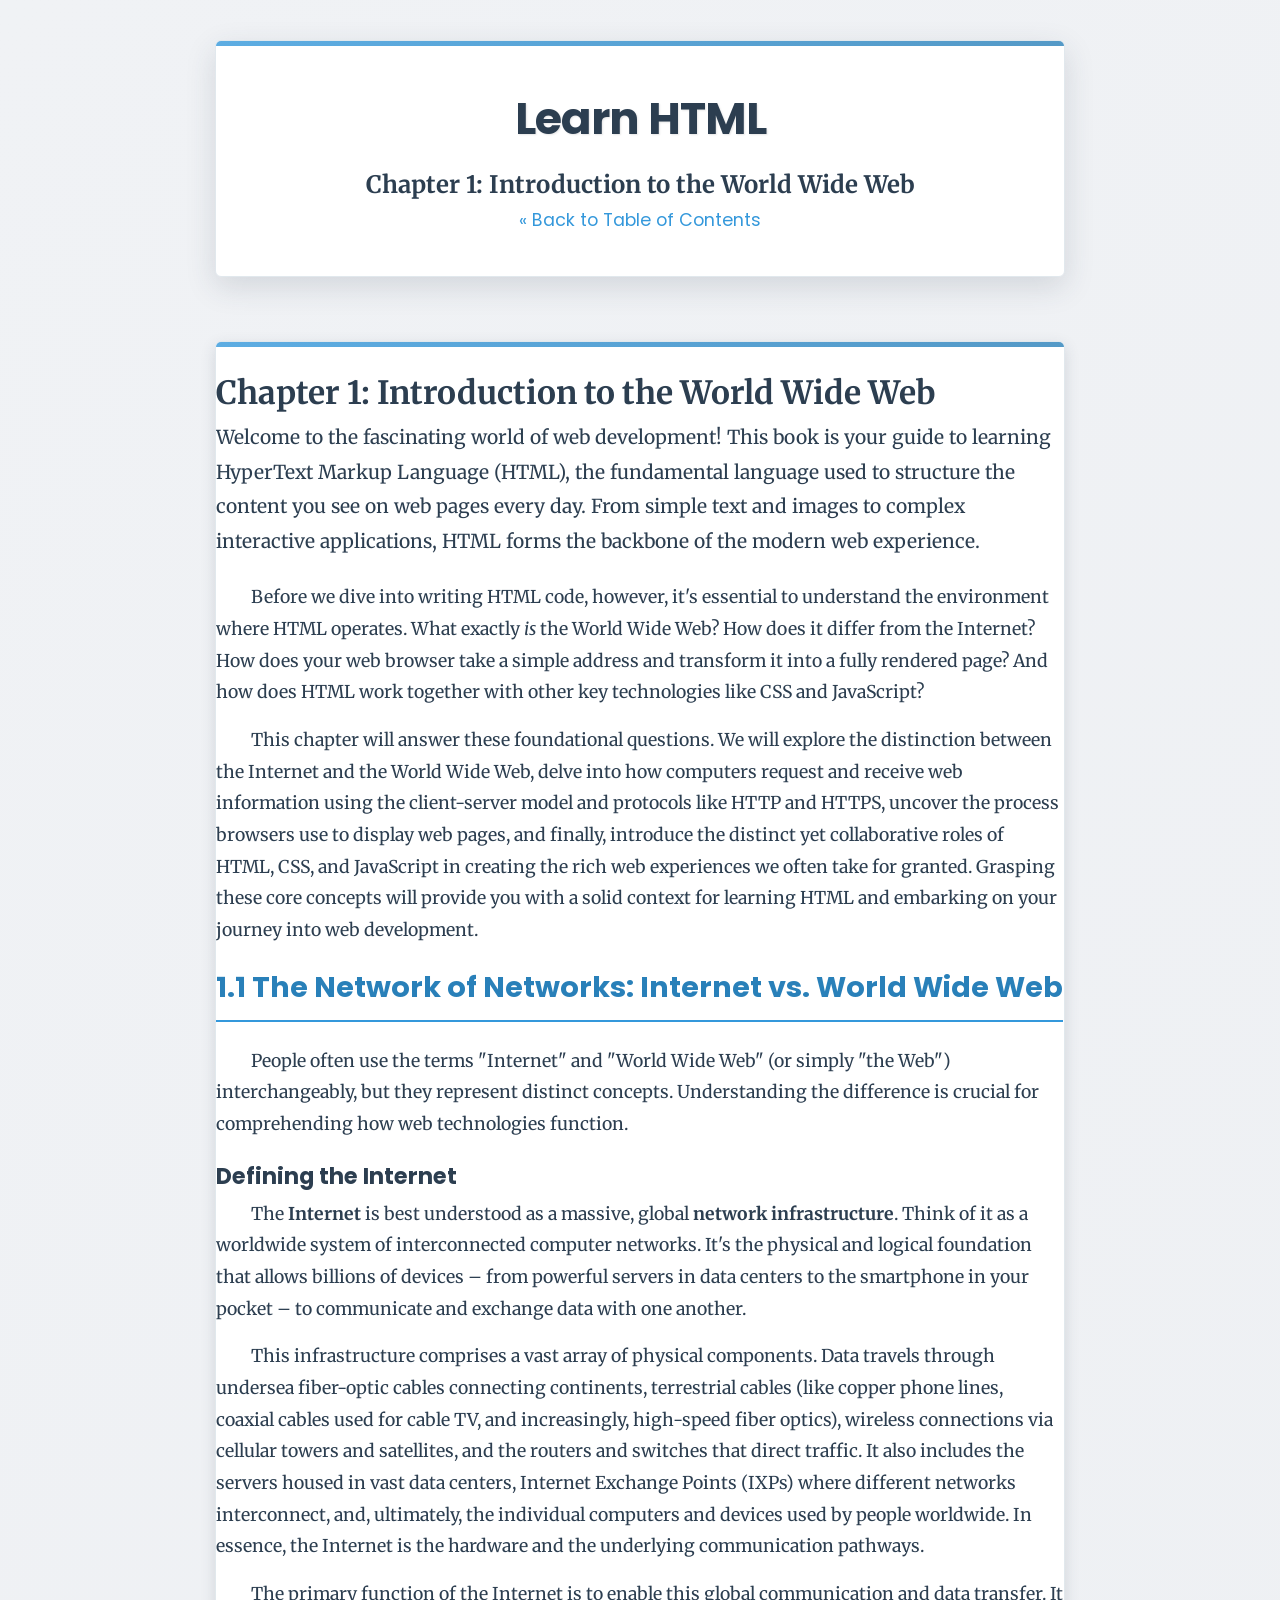
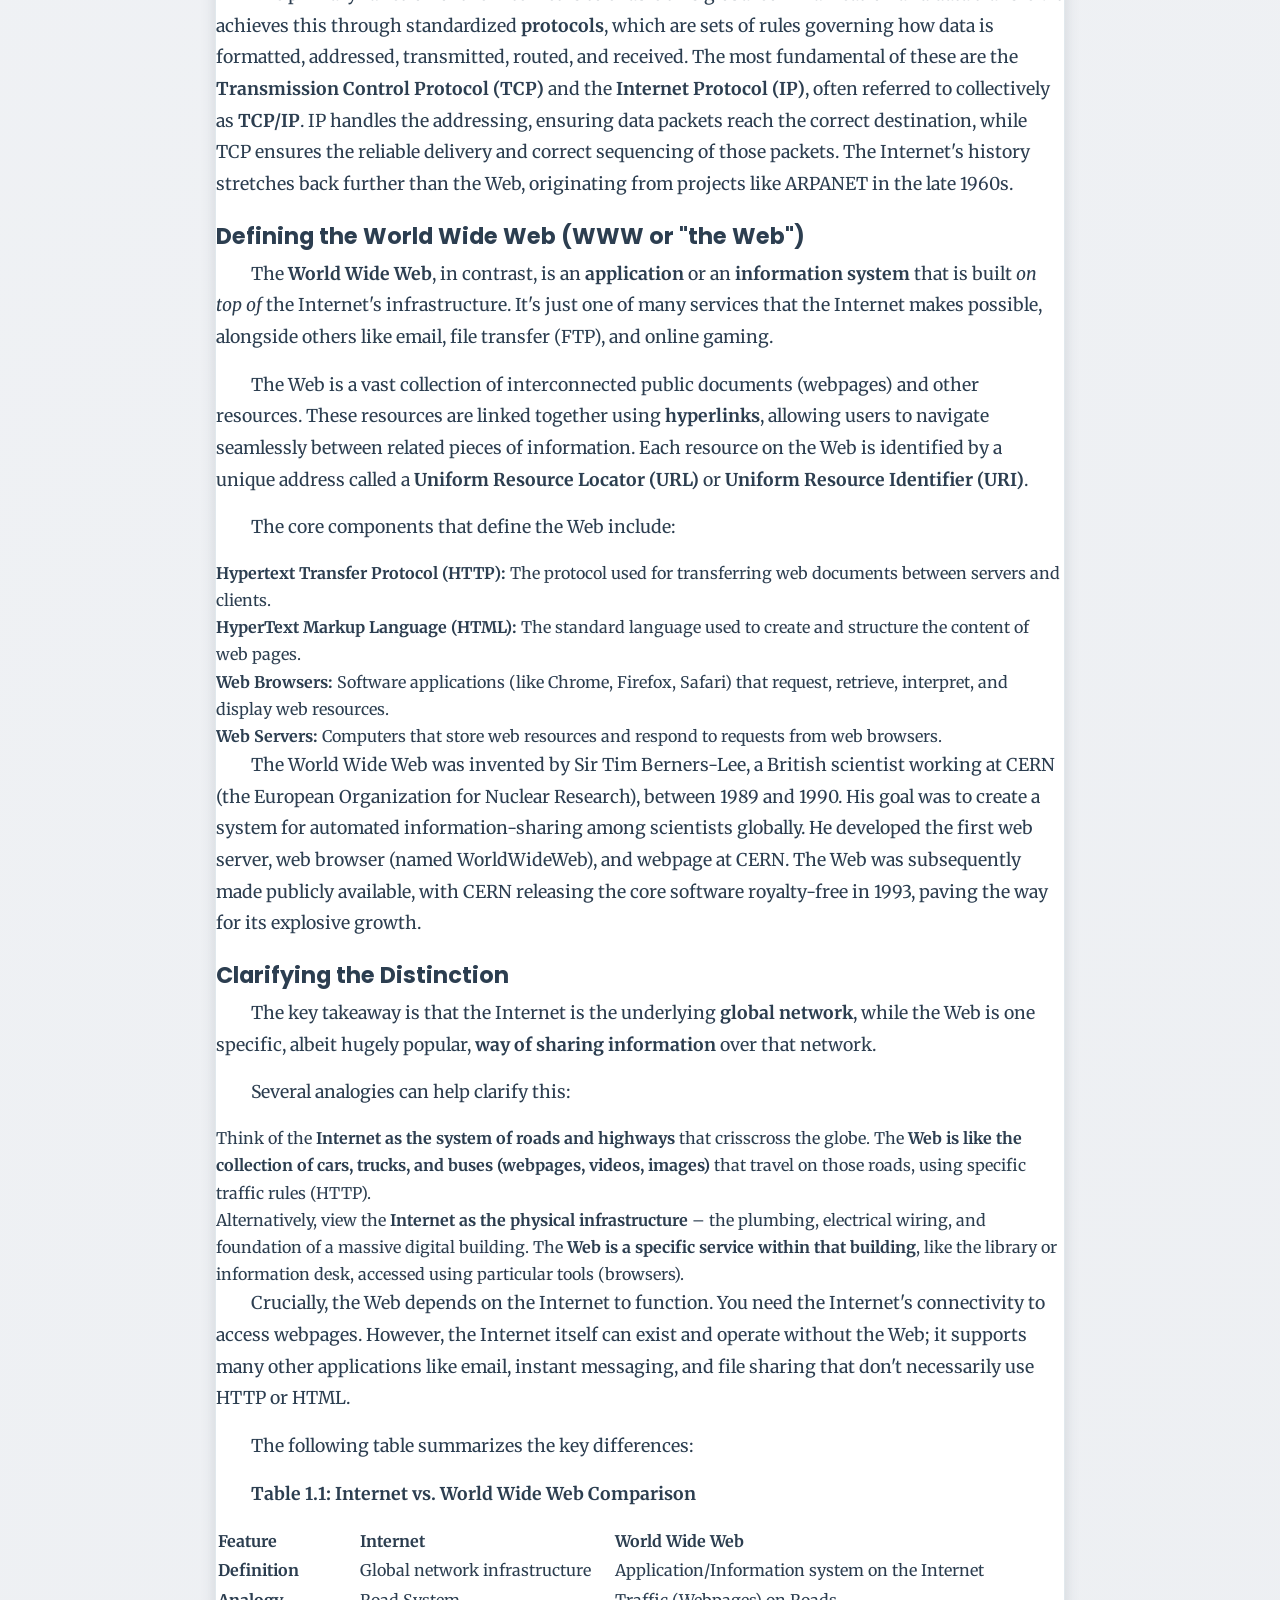
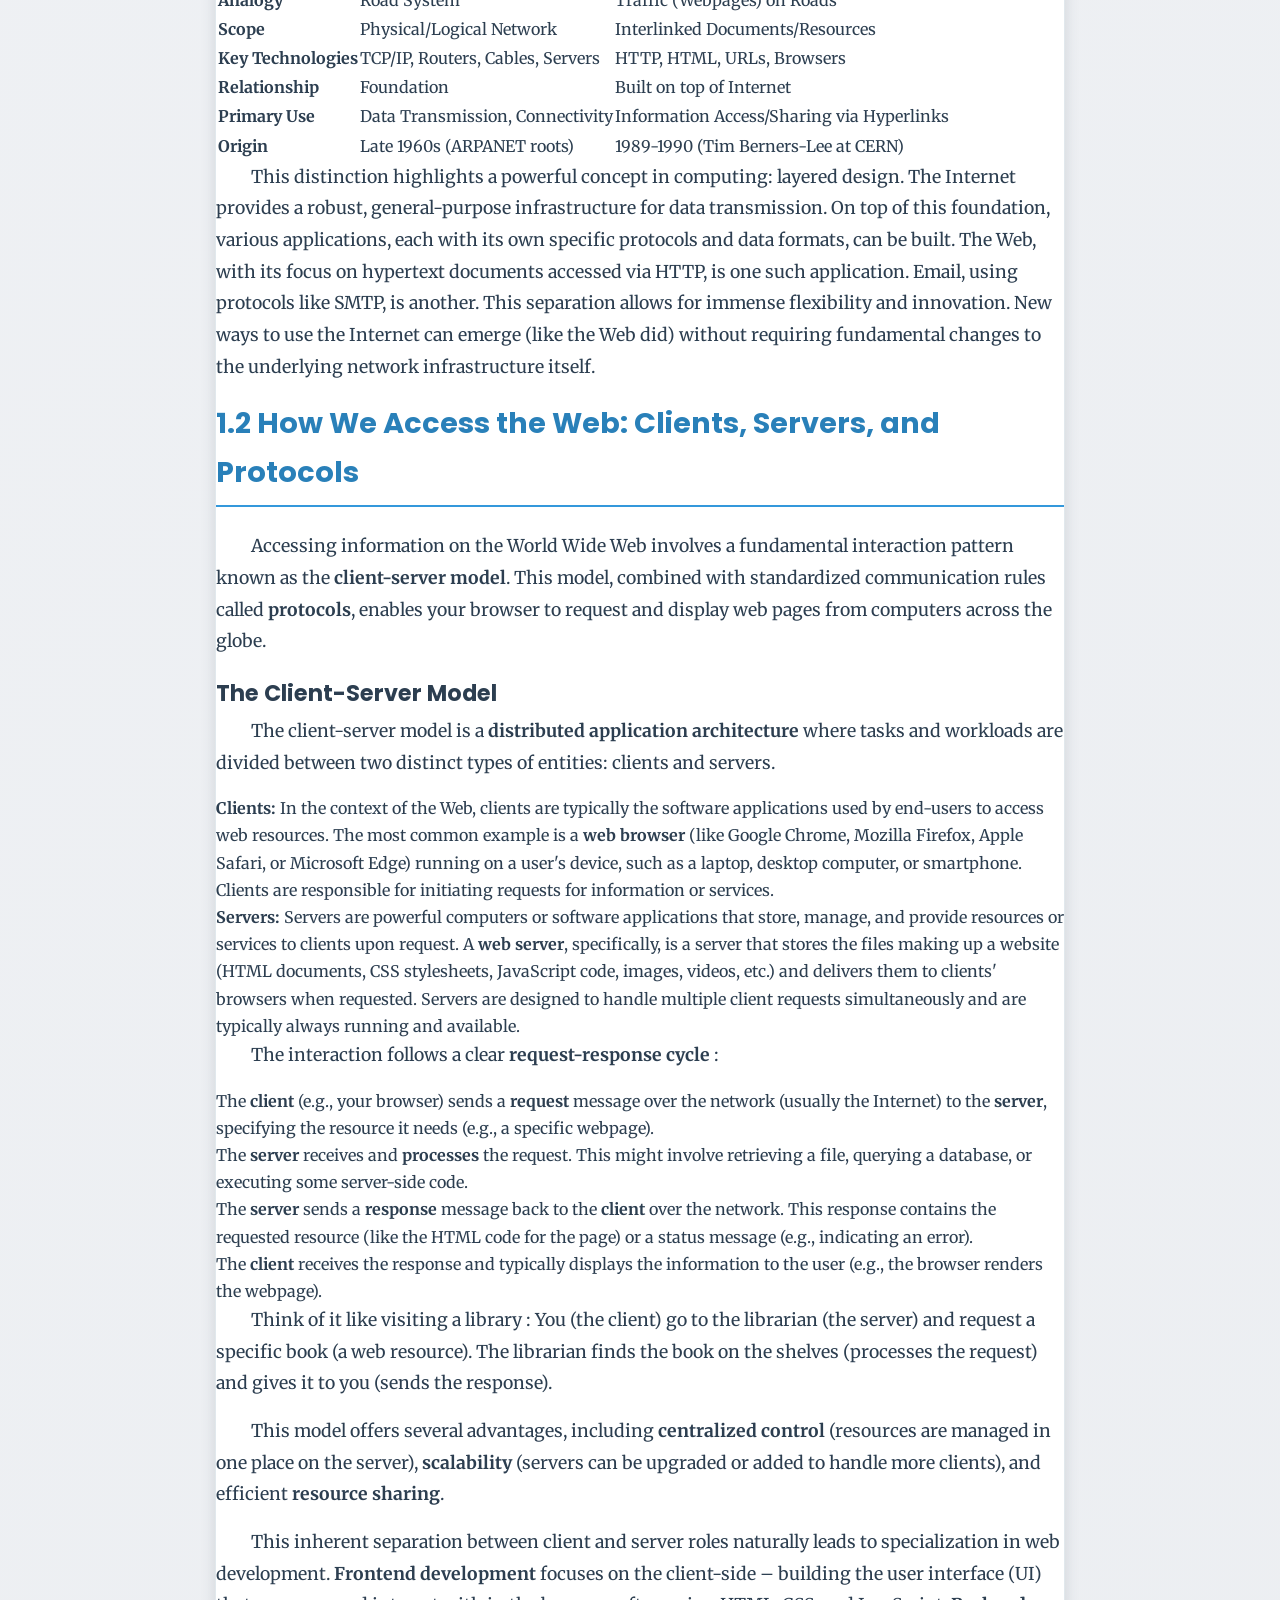
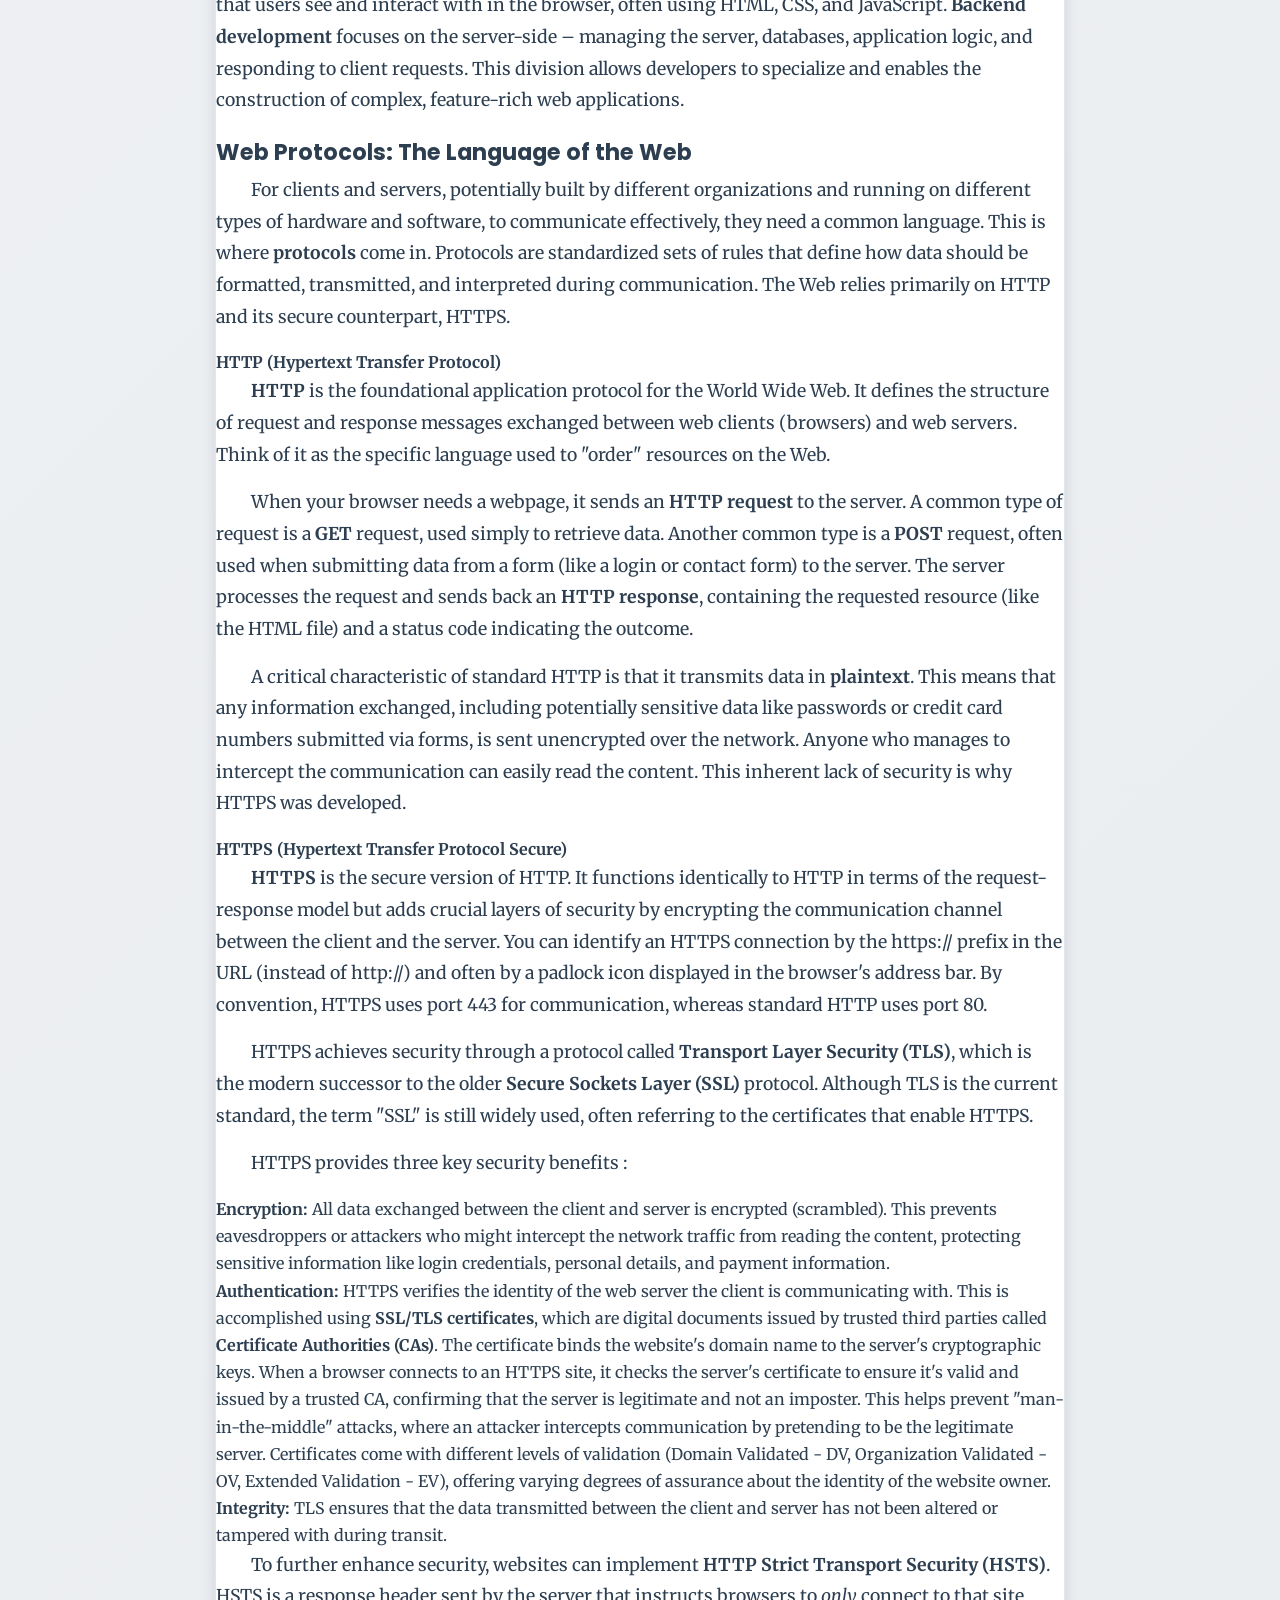
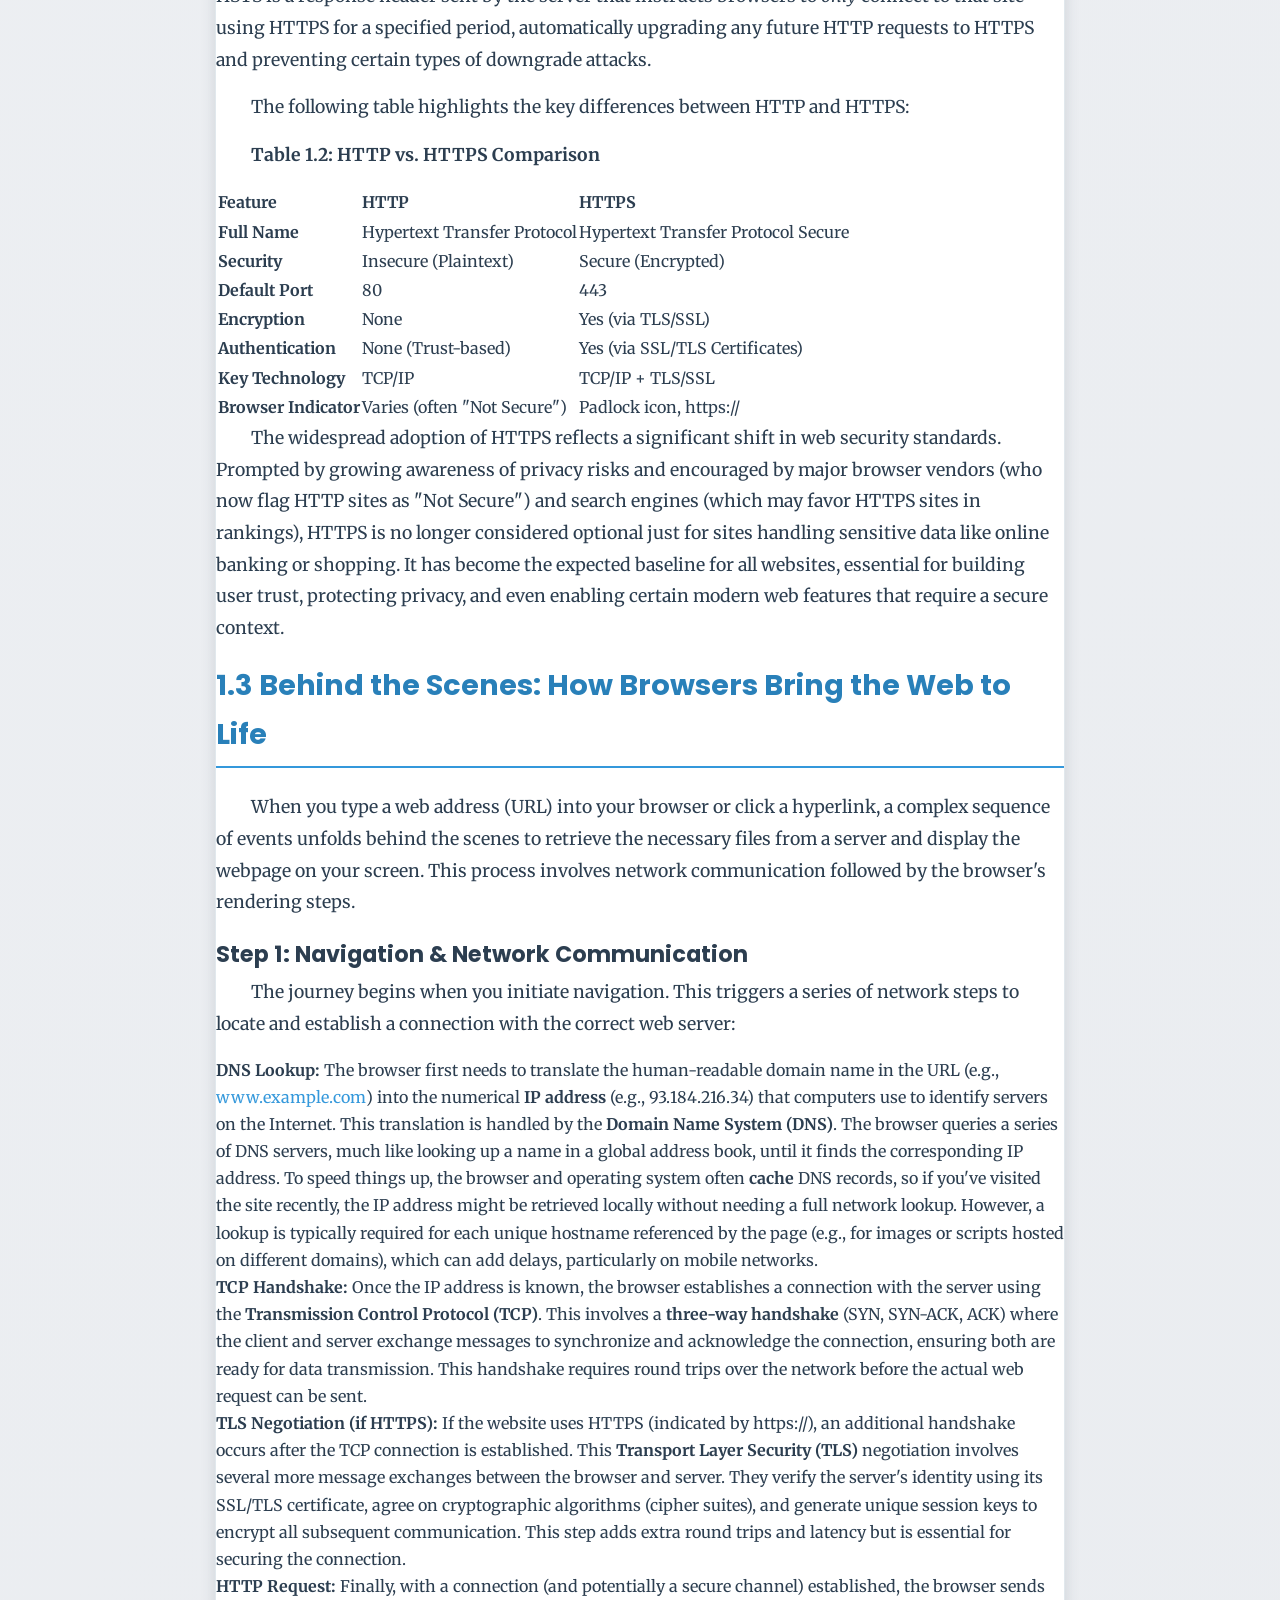
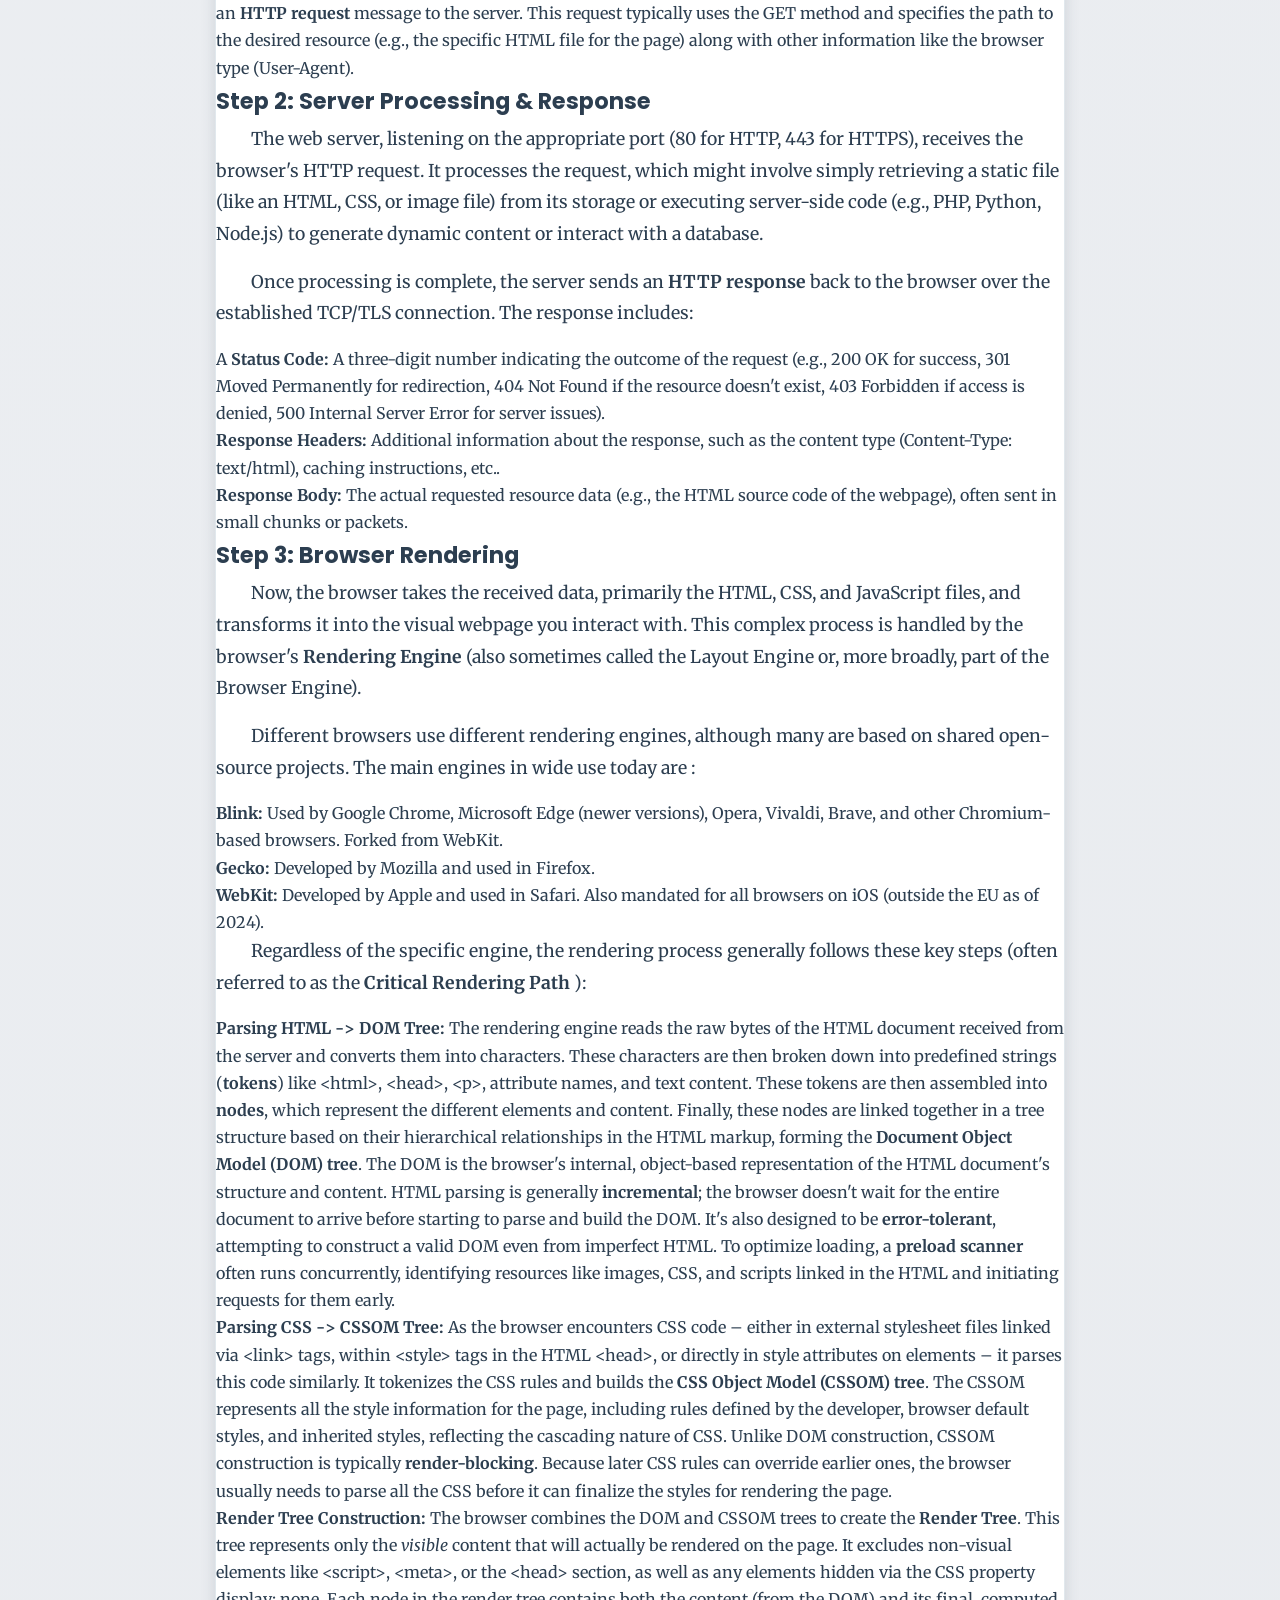
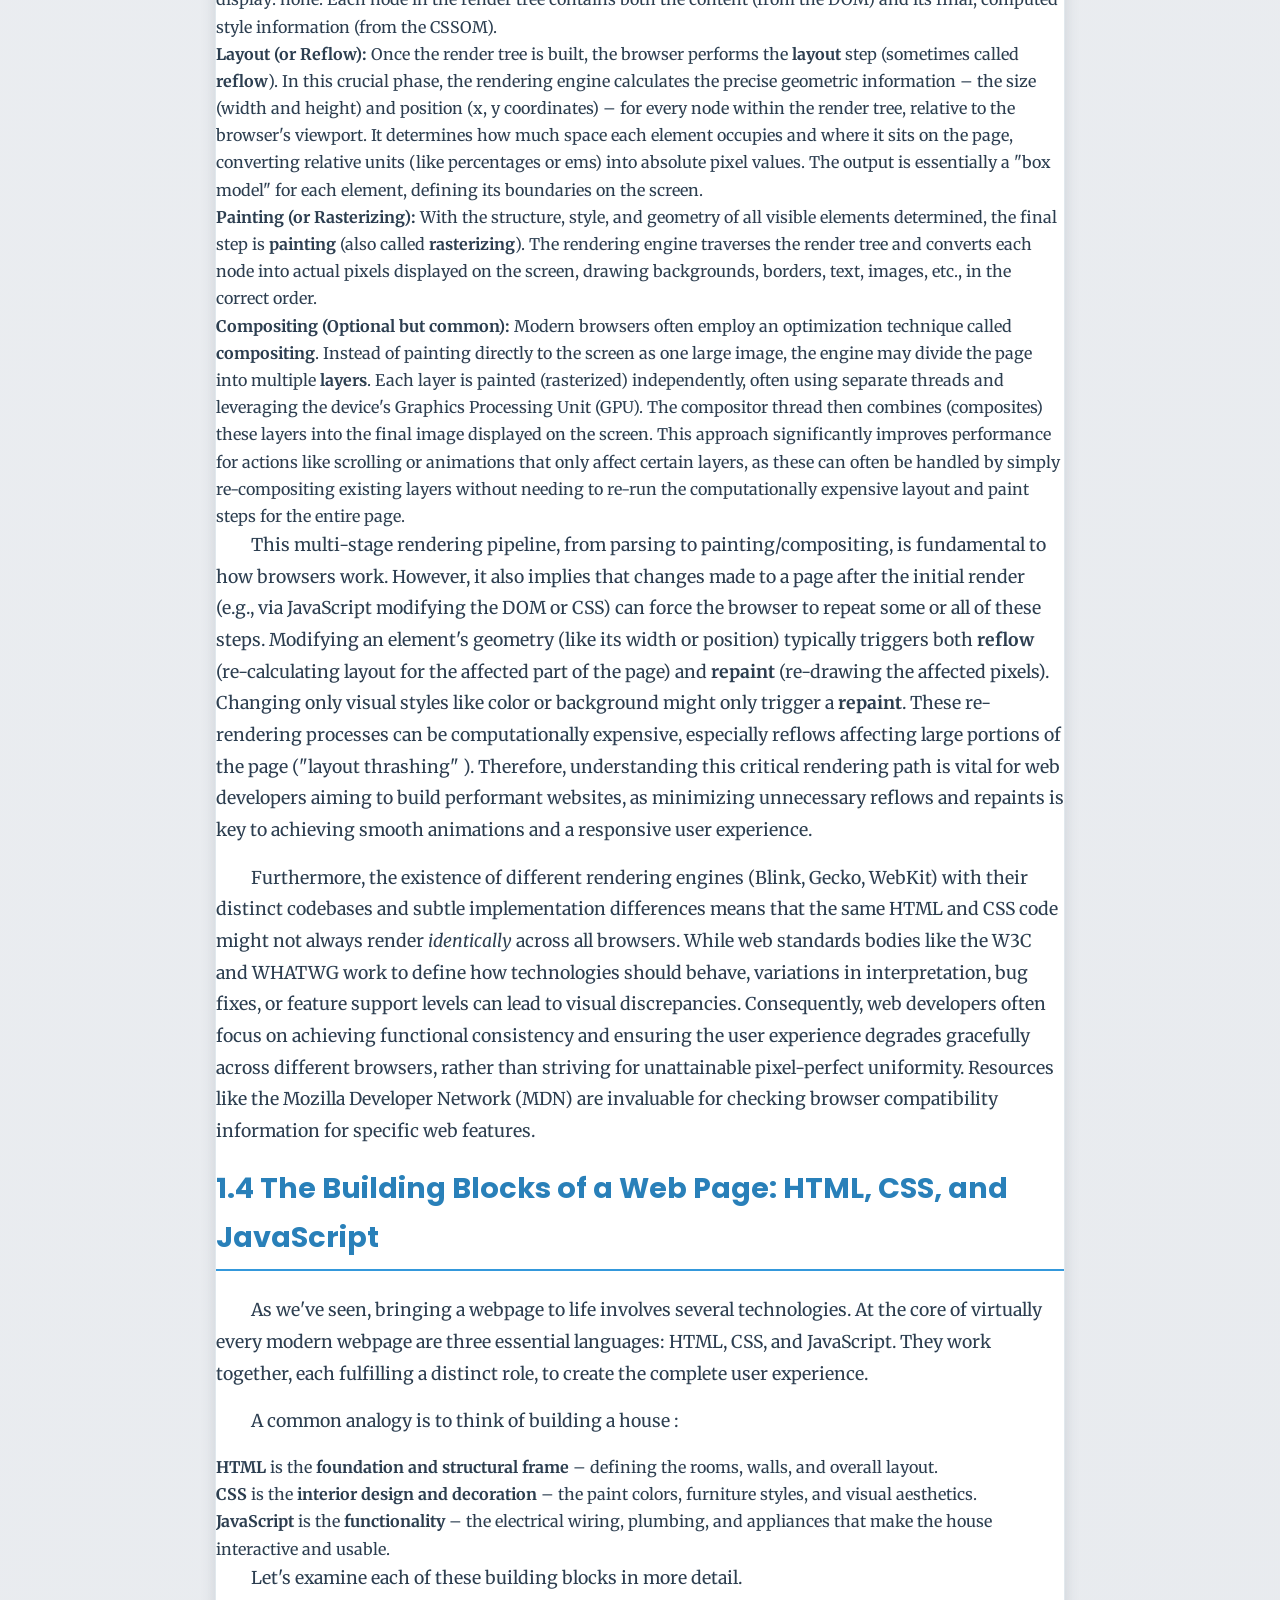
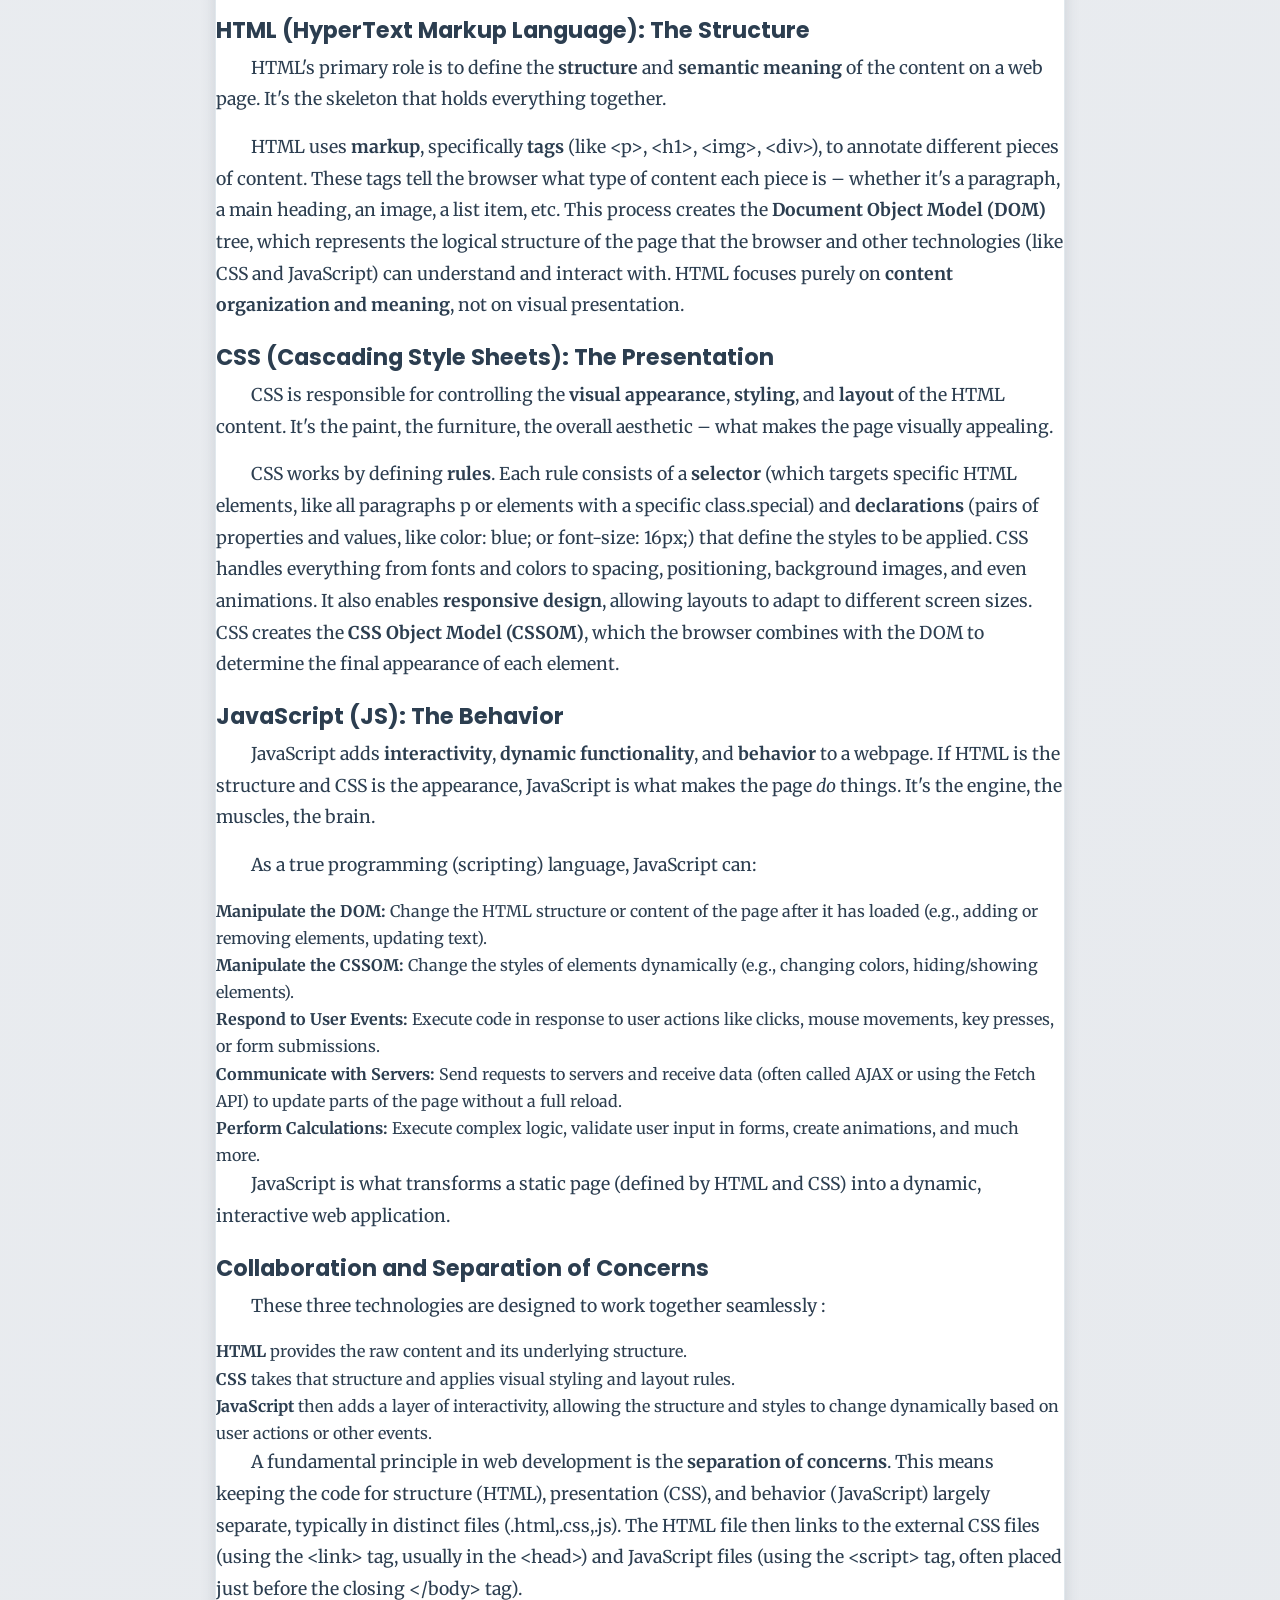
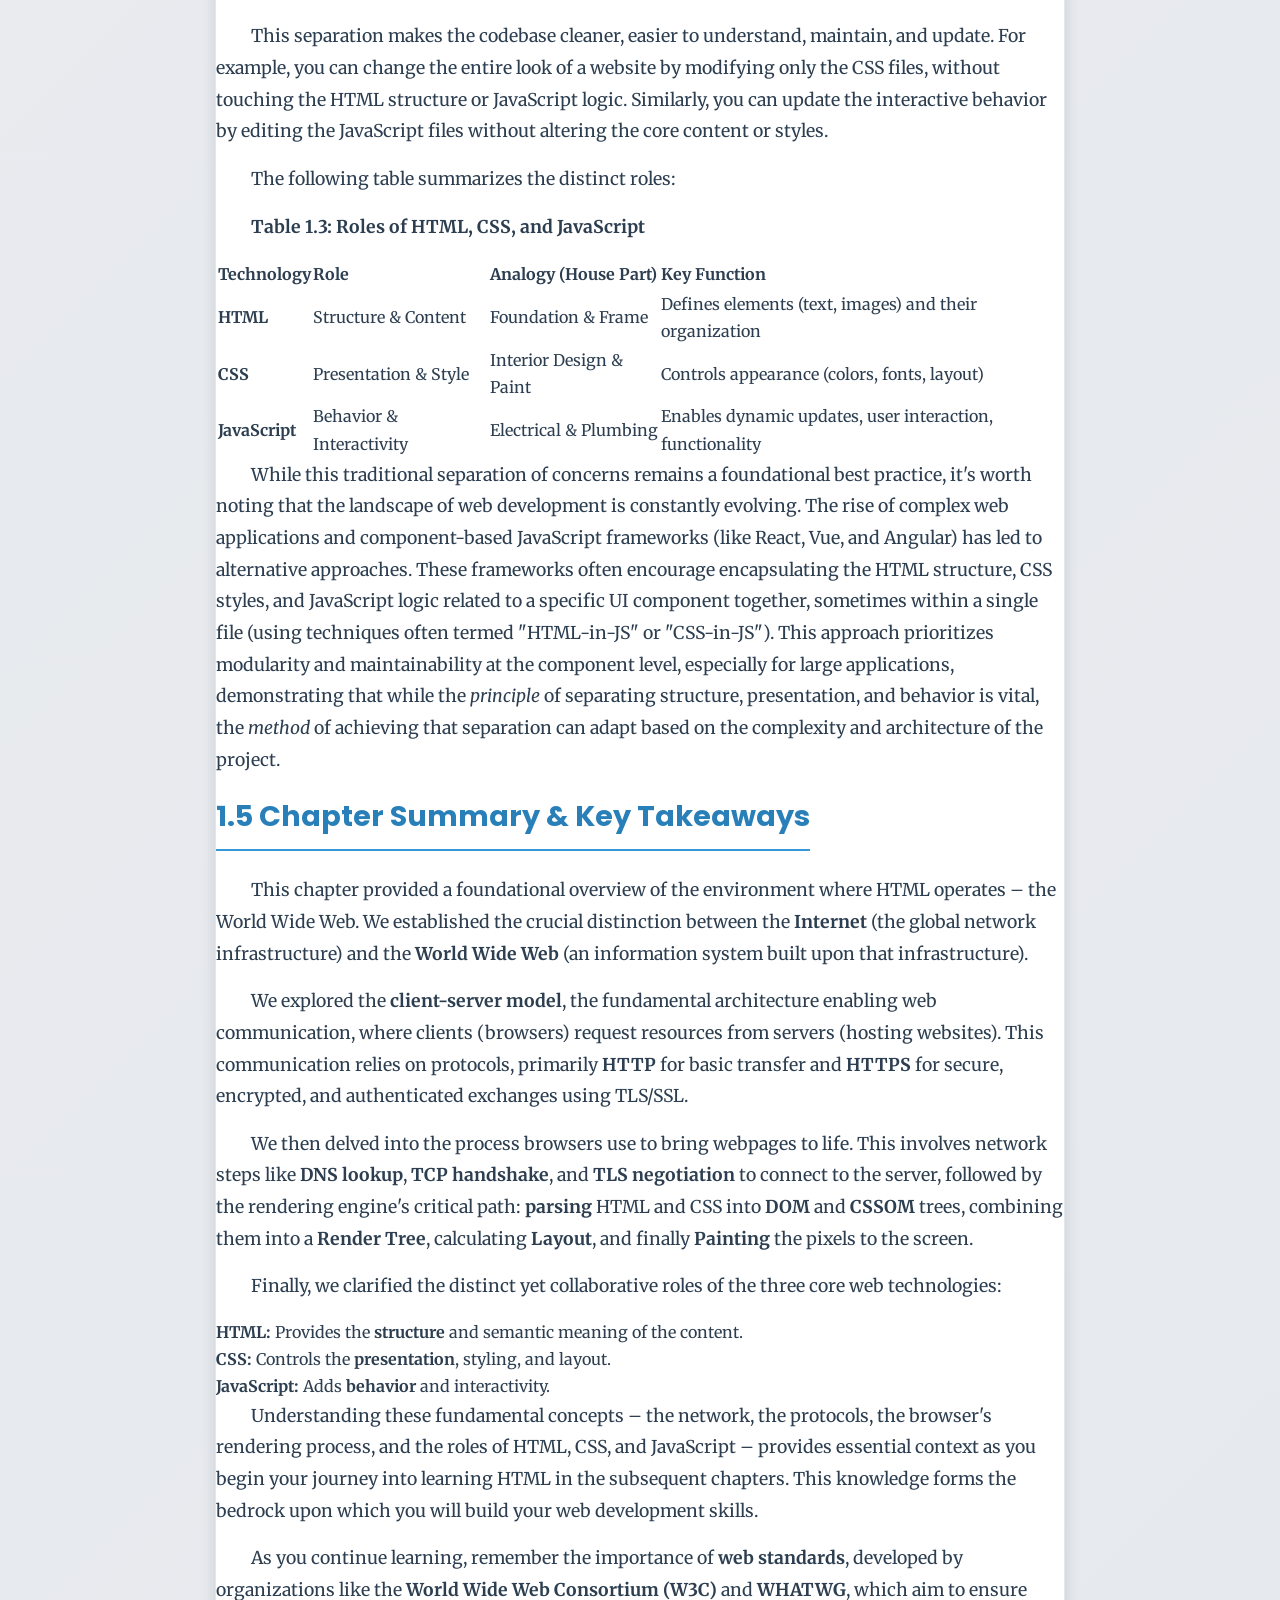
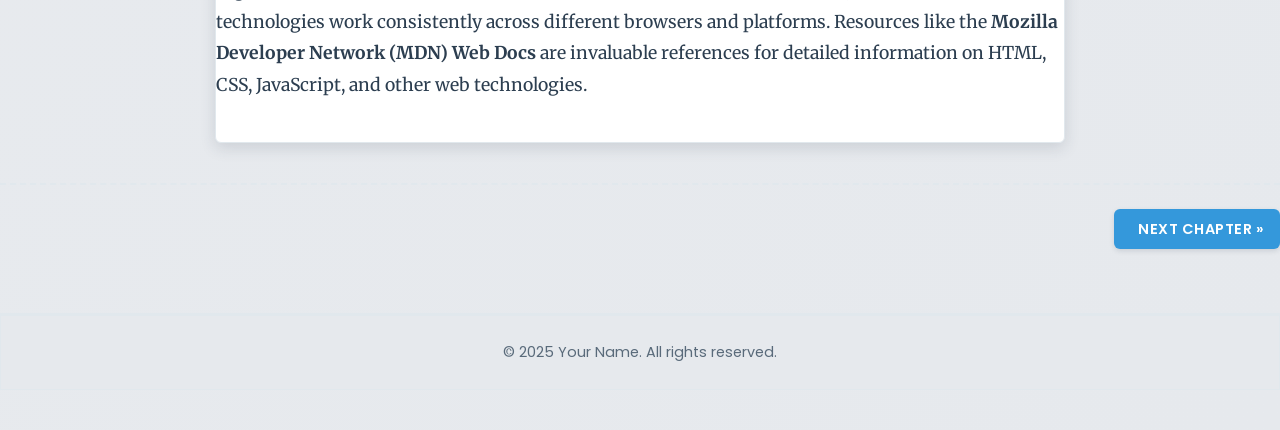
==== learn-html-chapters/chapter1.html @ f0df1de2 "Add files via upload" ====
<!DOCTYPE html>
<html lang="en">
<head>
    <meta charset="UTF-8">
    <meta name="viewport" content="width=device-width, initial-scale=1.0">
    <title>Book 1: Chapter 1 - The Beginning</title>
    <link rel="stylesheet" href="../style.css">
</head>
<body>
    <header>
        <h1>Learn HTML</h1>
        <h2>Chapter 1: Introduction to the World Wide Web</h2>
        <p><a href="../learn-html.html">&laquo; Back to Table of Contents</a></p>
    </header>

    <main class="chapter-content">
      
        <h1 id="chapter-1-introduction-to-the-world-wide-web"><strong>Chapter 1: Introduction to the World Wide Web</strong></h1>
        <p>Welcome to the fascinating world of web development! This book is your guide to learning HyperText Markup Language (HTML), the fundamental language used to structure the content you see on web pages every day. From simple text and images to complex interactive applications, HTML forms the backbone of the modern web experience.</p>
        <p>Before we dive into writing HTML code, however, it&#39;s essential to understand the environment where HTML operates. What exactly <em>is</em> the World Wide Web? How does it differ from the Internet? How does your web browser take a simple address and transform it into a fully rendered page? And how does HTML work together with other key technologies like CSS and JavaScript?</p>
        <p>This chapter will answer these foundational questions. We will explore the distinction between the Internet and the World Wide Web, delve into how computers request and receive web information using the client-server model and protocols like HTTP and HTTPS, uncover the process browsers use to display web pages, and finally, introduce the distinct yet collaborative roles of HTML, CSS, and JavaScript in creating the rich web experiences we often take for granted. Grasping these core concepts will provide you with a solid context for learning HTML and embarking on your journey into web development.</p>
        <h2 id="11-the-network-of-networks-internet-vs-world-wide-web"><strong>1.1 The Network of Networks: Internet vs. World Wide Web</strong></h2>
        <p>People often use the terms &quot;Internet&quot; and &quot;World Wide Web&quot; (or simply &quot;the Web&quot;) interchangeably, but they represent distinct concepts. Understanding the difference is crucial for comprehending how web technologies function.</p>
        <h3 id="defining-the-internet"><strong>Defining the Internet</strong></h3>
        <p>The <strong>Internet</strong> is best understood as a massive, global <strong>network infrastructure</strong>. Think of it as a worldwide system of interconnected computer networks. It&#39;s the physical and logical foundation that allows billions of devices – from powerful servers in data centers to the smartphone in your pocket – to communicate and exchange data with one another.</p>
        <p>This infrastructure comprises a vast array of physical components. Data travels through undersea fiber-optic cables connecting continents, terrestrial cables (like copper phone lines, coaxial cables used for cable TV, and increasingly, high-speed fiber optics), wireless connections via cellular towers and satellites, and the routers and switches that direct traffic. It also includes the servers housed in vast data centers, Internet Exchange Points (IXPs) where different networks interconnect, and, ultimately, the individual computers and devices used by people worldwide. In essence, the Internet is the hardware and the underlying communication pathways.</p>
        <p>The primary function of the Internet is to enable this global communication and data transfer. It achieves this through standardized <strong>protocols</strong>, which are sets of rules governing how data is formatted, addressed, transmitted, routed, and received. The most fundamental of these are the <strong>Transmission Control Protocol (TCP)</strong> and the <strong>Internet Protocol (IP)</strong>, often referred to collectively as <strong>TCP/IP</strong>. IP handles the addressing, ensuring data packets reach the correct destination, while TCP ensures the reliable delivery and correct sequencing of those packets. The Internet&#39;s history stretches back further than the Web, originating from projects like ARPANET in the late 1960s.</p>
        <h3 id="defining-the-world-wide-web-www-or-the-web"><strong>Defining the World Wide Web (WWW or &quot;the Web&quot;)</strong></h3>
        <p>The <strong>World Wide Web</strong>, in contrast, is an <strong>application</strong> or an <strong>information system</strong> that is built <em>on top of</em> the Internet&#39;s infrastructure. It&#39;s just one of many services that the Internet makes possible, alongside others like email, file transfer (FTP), and online gaming.</p>
        <p>The Web is a vast collection of interconnected public documents (webpages) and other resources. These resources are linked together using <strong>hyperlinks</strong>, allowing users to navigate seamlessly between related pieces of information. Each resource on the Web is identified by a unique address called a <strong>Uniform Resource Locator (URL)</strong> or <strong>Uniform Resource Identifier (URI)</strong>.</p>
        <p>The core components that define the Web include:</p>
        <ol>
        <li><strong>Hypertext Transfer Protocol (HTTP):</strong> The protocol used for transferring web documents between servers and clients.  </li>
        <li><strong>HyperText Markup Language (HTML):</strong> The standard language used to create and structure the content of web pages.  </li>
        <li><strong>Web Browsers:</strong> Software applications (like Chrome, Firefox, Safari) that request, retrieve, interpret, and display web resources.  </li>
        <li><strong>Web Servers:</strong> Computers that store web resources and respond to requests from web browsers.</li>
        </ol>
        <p>The World Wide Web was invented by Sir Tim Berners-Lee, a British scientist working at CERN (the European Organization for Nuclear Research), between 1989 and 1990. His goal was to create a system for automated information-sharing among scientists globally. He developed the first web server, web browser (named WorldWideWeb), and webpage at CERN. The Web was subsequently made publicly available, with CERN releasing the core software royalty-free in 1993, paving the way for its explosive growth.</p>
        <h3 id="clarifying-the-distinction"><strong>Clarifying the Distinction</strong></h3>
        <p>The key takeaway is that the Internet is the underlying <strong>global network</strong>, while the Web is one specific, albeit hugely popular, <strong>way of sharing information</strong> over that network.</p>
        <p>Several analogies can help clarify this:</p>
        <ul>
        <li>Think of the <strong>Internet as the system of roads and highways</strong> that crisscross the globe. The <strong>Web is like the collection of cars, trucks, and buses (webpages, videos, images)</strong> that travel on those roads, using specific traffic rules (HTTP).  </li>
        <li>Alternatively, view the <strong>Internet as the physical infrastructure</strong> – the plumbing, electrical wiring, and foundation of a massive digital building. The <strong>Web is a specific service within that building</strong>, like the library or information desk, accessed using particular tools (browsers).</li>
        </ul>
        <p>Crucially, the Web depends on the Internet to function. You need the Internet&#39;s connectivity to access webpages. However, the Internet itself can exist and operate without the Web; it supports many other applications like email, instant messaging, and file sharing that don&#39;t necessarily use HTTP or HTML.</p>
        <p>The following table summarizes the key differences:</p>
        <p><strong>Table 1.1: Internet vs. World Wide Web Comparison</strong></p>
        <table>
        <thead>
        <tr>
        <th align="left">Feature</th>
        <th align="left">Internet</th>
        <th align="left">World Wide Web</th>
        </tr>
        </thead>
        <tbody><tr>
        <td align="left"><strong>Definition</strong></td>
        <td align="left">Global network infrastructure</td>
        <td align="left">Application/Information system on the Internet</td>
        </tr>
        <tr>
        <td align="left"><strong>Analogy</strong></td>
        <td align="left">Road System</td>
        <td align="left">Traffic (Webpages) on Roads</td>
        </tr>
        <tr>
        <td align="left"><strong>Scope</strong></td>
        <td align="left">Physical/Logical Network</td>
        <td align="left">Interlinked Documents/Resources</td>
        </tr>
        <tr>
        <td align="left"><strong>Key Technologies</strong></td>
        <td align="left">TCP/IP, Routers, Cables, Servers</td>
        <td align="left">HTTP, HTML, URLs, Browsers</td>
        </tr>
        <tr>
        <td align="left"><strong>Relationship</strong></td>
        <td align="left">Foundation</td>
        <td align="left">Built on top of Internet</td>
        </tr>
        <tr>
        <td align="left"><strong>Primary Use</strong></td>
        <td align="left">Data Transmission, Connectivity</td>
        <td align="left">Information Access/Sharing via Hyperlinks</td>
        </tr>
        <tr>
        <td align="left"><strong>Origin</strong></td>
        <td align="left">Late 1960s (ARPANET roots)</td>
        <td align="left">1989-1990 (Tim Berners-Lee at CERN)</td>
        </tr>
        </tbody></table>
        <p>This distinction highlights a powerful concept in computing: layered design. The Internet provides a robust, general-purpose infrastructure for data transmission. On top of this foundation, various applications, each with its own specific protocols and data formats, can be built. The Web, with its focus on hypertext documents accessed via HTTP, is one such application. Email, using protocols like SMTP, is another. This separation allows for immense flexibility and innovation. New ways to use the Internet can emerge (like the Web did) without requiring fundamental changes to the underlying network infrastructure itself.</p>
        <h2 id="12-how-we-access-the-web-clients-servers-and-protocols"><strong>1.2 How We Access the Web: Clients, Servers, and Protocols</strong></h2>
        <p>Accessing information on the World Wide Web involves a fundamental interaction pattern known as the <strong>client-server model</strong>. This model, combined with standardized communication rules called <strong>protocols</strong>, enables your browser to request and display web pages from computers across the globe.</p>
        <h3 id="the-client-server-model"><strong>The Client-Server Model</strong></h3>
        <p>The client-server model is a <strong>distributed application architecture</strong> where tasks and workloads are divided between two distinct types of entities: clients and servers.</p>
        <ul>
        <li><strong>Clients:</strong> In the context of the Web, clients are typically the software applications used by end-users to access web resources. The most common example is a <strong>web browser</strong> (like Google Chrome, Mozilla Firefox, Apple Safari, or Microsoft Edge) running on a user&#39;s device, such as a laptop, desktop computer, or smartphone. Clients are responsible for initiating requests for information or services.  </li>
        <li><strong>Servers:</strong> Servers are powerful computers or software applications that store, manage, and provide resources or services to clients upon request. A <strong>web server</strong>, specifically, is a server that stores the files making up a website (HTML documents, CSS stylesheets, JavaScript code, images, videos, etc.) and delivers them to clients&#39; browsers when requested. Servers are designed to handle multiple client requests simultaneously and are typically always running and available.</li>
        </ul>
        <p>The interaction follows a clear <strong>request-response cycle</strong> :</p>
        <ol>
        <li>The <strong>client</strong> (e.g., your browser) sends a <strong>request</strong> message over the network (usually the Internet) to the <strong>server</strong>, specifying the resource it needs (e.g., a specific webpage).  </li>
        <li>The <strong>server</strong> receives and <strong>processes</strong> the request. This might involve retrieving a file, querying a database, or executing some server-side code.  </li>
        <li>The <strong>server</strong> sends a <strong>response</strong> message back to the <strong>client</strong> over the network. This response contains the requested resource (like the HTML code for the page) or a status message (e.g., indicating an error).  </li>
        <li>The <strong>client</strong> receives the response and typically displays the information to the user (e.g., the browser renders the webpage).</li>
        </ol>
        <p>Think of it like visiting a library : You (the client) go to the librarian (the server) and request a specific book (a web resource). The librarian finds the book on the shelves (processes the request) and gives it to you (sends the response).</p>
        <p>This model offers several advantages, including <strong>centralized control</strong> (resources are managed in one place on the server), <strong>scalability</strong> (servers can be upgraded or added to handle more clients), and efficient <strong>resource sharing</strong>.</p>
        <p>This inherent separation between client and server roles naturally leads to specialization in web development. <strong>Frontend development</strong> focuses on the client-side – building the user interface (UI) that users see and interact with in the browser, often using HTML, CSS, and JavaScript. <strong>Backend development</strong> focuses on the server-side – managing the server, databases, application logic, and responding to client requests. This division allows developers to specialize and enables the construction of complex, feature-rich web applications.</p>
        <h3 id="web-protocols-the-language-of-the-web"><strong>Web Protocols: The Language of the Web</strong></h3>
        <p>For clients and servers, potentially built by different organizations and running on different types of hardware and software, to communicate effectively, they need a common language. This is where <strong>protocols</strong> come in. Protocols are standardized sets of rules that define how data should be formatted, transmitted, and interpreted during communication. The Web relies primarily on HTTP and its secure counterpart, HTTPS.</p>
        <h4 id="http-hypertext-transfer-protocol"><strong>HTTP (Hypertext Transfer Protocol)</strong></h4>
        <p><strong>HTTP</strong> is the foundational application protocol for the World Wide Web. It defines the structure of request and response messages exchanged between web clients (browsers) and web servers. Think of it as the specific language used to &quot;order&quot; resources on the Web.</p>
        <p>When your browser needs a webpage, it sends an <strong>HTTP request</strong> to the server. A common type of request is a <strong>GET</strong> request, used simply to retrieve data. Another common type is a <strong>POST</strong> request, often used when submitting data from a form (like a login or contact form) to the server. The server processes the request and sends back an <strong>HTTP response</strong>, containing the requested resource (like the HTML file) and a status code indicating the outcome.</p>
        <p>A critical characteristic of standard HTTP is that it transmits data in <strong>plaintext</strong>. This means that any information exchanged, including potentially sensitive data like passwords or credit card numbers submitted via forms, is sent unencrypted over the network. Anyone who manages to intercept the communication can easily read the content. This inherent lack of security is why HTTPS was developed.</p>
        <h4 id="https-hypertext-transfer-protocol-secure"><strong>HTTPS (Hypertext Transfer Protocol Secure)</strong></h4>
        <p><strong>HTTPS</strong> is the secure version of HTTP. It functions identically to HTTP in terms of the request-response model but adds crucial layers of security by encrypting the communication channel between the client and the server. You can identify an HTTPS connection by the https:// prefix in the URL (instead of http://) and often by a padlock icon displayed in the browser&#39;s address bar. By convention, HTTPS uses port 443 for communication, whereas standard HTTP uses port 80.</p>
        <p>HTTPS achieves security through a protocol called <strong>Transport Layer Security (TLS)</strong>, which is the modern successor to the older <strong>Secure Sockets Layer (SSL)</strong> protocol. Although TLS is the current standard, the term &quot;SSL&quot; is still widely used, often referring to the certificates that enable HTTPS.</p>
        <p>HTTPS provides three key security benefits :</p>
        <ol>
        <li><strong>Encryption:</strong> All data exchanged between the client and server is encrypted (scrambled). This prevents eavesdroppers or attackers who might intercept the network traffic from reading the content, protecting sensitive information like login credentials, personal details, and payment information.  </li>
        <li><strong>Authentication:</strong> HTTPS verifies the identity of the web server the client is communicating with. This is accomplished using <strong>SSL/TLS certificates</strong>, which are digital documents issued by trusted third parties called <strong>Certificate Authorities (CAs)</strong>. The certificate binds the website&#39;s domain name to the server&#39;s cryptographic keys. When a browser connects to an HTTPS site, it checks the server&#39;s certificate to ensure it&#39;s valid and issued by a trusted CA, confirming that the server is legitimate and not an imposter. This helps prevent &quot;man-in-the-middle&quot; attacks, where an attacker intercepts communication by pretending to be the legitimate server. Certificates come with different levels of validation (Domain Validated - DV, Organization Validated - OV, Extended Validation - EV), offering varying degrees of assurance about the identity of the website owner.  </li>
        <li><strong>Integrity:</strong> TLS ensures that the data transmitted between the client and server has not been altered or tampered with during transit.</li>
        </ol>
        <p>To further enhance security, websites can implement <strong>HTTP Strict Transport Security (HSTS)</strong>. HSTS is a response header sent by the server that instructs browsers to <em>only</em> connect to that site using HTTPS for a specified period, automatically upgrading any future HTTP requests to HTTPS and preventing certain types of downgrade attacks.</p>
        <p>The following table highlights the key differences between HTTP and HTTPS:</p>
        <p><strong>Table 1.2: HTTP vs. HTTPS Comparison</strong></p>
        <table>
        <thead>
        <tr>
        <th align="left">Feature</th>
        <th align="left">HTTP</th>
        <th align="left">HTTPS</th>
        </tr>
        </thead>
        <tbody><tr>
        <td align="left"><strong>Full Name</strong></td>
        <td align="left">Hypertext Transfer Protocol</td>
        <td align="left">Hypertext Transfer Protocol Secure</td>
        </tr>
        <tr>
        <td align="left"><strong>Security</strong></td>
        <td align="left">Insecure (Plaintext)</td>
        <td align="left">Secure (Encrypted)</td>
        </tr>
        <tr>
        <td align="left"><strong>Default Port</strong></td>
        <td align="left">80</td>
        <td align="left">443</td>
        </tr>
        <tr>
        <td align="left"><strong>Encryption</strong></td>
        <td align="left">None</td>
        <td align="left">Yes (via TLS/SSL)</td>
        </tr>
        <tr>
        <td align="left"><strong>Authentication</strong></td>
        <td align="left">None (Trust-based)</td>
        <td align="left">Yes (via SSL/TLS Certificates)</td>
        </tr>
        <tr>
        <td align="left"><strong>Key Technology</strong></td>
        <td align="left">TCP/IP</td>
        <td align="left">TCP/IP + TLS/SSL</td>
        </tr>
        <tr>
        <td align="left"><strong>Browser Indicator</strong></td>
        <td align="left">Varies (often &quot;Not Secure&quot;)</td>
        <td align="left">Padlock icon, https://</td>
        </tr>
        </tbody></table>
        <p>The widespread adoption of HTTPS reflects a significant shift in web security standards. Prompted by growing awareness of privacy risks and encouraged by major browser vendors (who now flag HTTP sites as &quot;Not Secure&quot;) and search engines (which may favor HTTPS sites in rankings), HTTPS is no longer considered optional just for sites handling sensitive data like online banking or shopping. It has become the expected baseline for all websites, essential for building user trust, protecting privacy, and even enabling certain modern web features that require a secure context.</p>
        <h2 id="13-behind-the-scenes-how-browsers-bring-the-web-to-life"><strong>1.3 Behind the Scenes: How Browsers Bring the Web to Life</strong></h2>
        <p>When you type a web address (URL) into your browser or click a hyperlink, a complex sequence of events unfolds behind the scenes to retrieve the necessary files from a server and display the webpage on your screen. This process involves network communication followed by the browser&#39;s rendering steps.</p>
        <h3 id="step-1-navigation--network-communication"><strong>Step 1: Navigation &amp; Network Communication</strong></h3>
        <p>The journey begins when you initiate navigation. This triggers a series of network steps to locate and establish a connection with the correct web server:</p>
        <ol>
        <li><strong>DNS Lookup:</strong> The browser first needs to translate the human-readable domain name in the URL (e.g., <a href="http://www.example.com">www.example.com</a>) into the numerical <strong>IP address</strong> (e.g., 93.184.216.34) that computers use to identify servers on the Internet. This translation is handled by the <strong>Domain Name System (DNS)</strong>. The browser queries a series of DNS servers, much like looking up a name in a global address book, until it finds the corresponding IP address. To speed things up, the browser and operating system often <strong>cache</strong> DNS records, so if you&#39;ve visited the site recently, the IP address might be retrieved locally without needing a full network lookup. However, a lookup is typically required for each unique hostname referenced by the page (e.g., for images or scripts hosted on different domains), which can add delays, particularly on mobile networks.  </li>
        <li><strong>TCP Handshake:</strong> Once the IP address is known, the browser establishes a connection with the server using the <strong>Transmission Control Protocol (TCP)</strong>. This involves a <strong>three-way handshake</strong> (SYN, SYN-ACK, ACK) where the client and server exchange messages to synchronize and acknowledge the connection, ensuring both are ready for data transmission. This handshake requires round trips over the network before the actual web request can be sent.  </li>
        <li><strong>TLS Negotiation (if HTTPS):</strong> If the website uses HTTPS (indicated by https://), an additional handshake occurs after the TCP connection is established. This <strong>Transport Layer Security (TLS)</strong> negotiation involves several more message exchanges between the browser and server. They verify the server&#39;s identity using its SSL/TLS certificate, agree on cryptographic algorithms (cipher suites), and generate unique session keys to encrypt all subsequent communication. This step adds extra round trips and latency but is essential for securing the connection.  </li>
        <li><strong>HTTP Request:</strong> Finally, with a connection (and potentially a secure channel) established, the browser sends an <strong>HTTP request</strong> message to the server. This request typically uses the GET method and specifies the path to the desired resource (e.g., the specific HTML file for the page) along with other information like the browser type (User-Agent).</li>
        </ol>
        <h3 id="step-2-server-processing--response"><strong>Step 2: Server Processing &amp; Response</strong></h3>
        <p>The web server, listening on the appropriate port (80 for HTTP, 443 for HTTPS), receives the browser&#39;s HTTP request. It processes the request, which might involve simply retrieving a static file (like an HTML, CSS, or image file) from its storage or executing server-side code (e.g., PHP, Python, Node.js) to generate dynamic content or interact with a database.</p>
        <p>Once processing is complete, the server sends an <strong>HTTP response</strong> back to the browser over the established TCP/TLS connection. The response includes:</p>
        <ul>
        <li>A <strong>Status Code:</strong> A three-digit number indicating the outcome of the request (e.g., 200 OK for success, 301 Moved Permanently for redirection, 404 Not Found if the resource doesn&#39;t exist, 403 Forbidden if access is denied, 500 Internal Server Error for server issues).  </li>
        <li><strong>Response Headers:</strong> Additional information about the response, such as the content type (Content-Type: text/html), caching instructions, etc..  </li>
        <li><strong>Response Body:</strong> The actual requested resource data (e.g., the HTML source code of the webpage), often sent in small chunks or packets.</li>
        </ul>
        <h3 id="step-3-browser-rendering"><strong>Step 3: Browser Rendering</strong></h3>
        <p>Now, the browser takes the received data, primarily the HTML, CSS, and JavaScript files, and transforms it into the visual webpage you interact with. This complex process is handled by the browser&#39;s <strong>Rendering Engine</strong> (also sometimes called the Layout Engine or, more broadly, part of the Browser Engine).</p>
        <p>Different browsers use different rendering engines, although many are based on shared open-source projects. The main engines in wide use today are :</p>
        <ul>
        <li><strong>Blink:</strong> Used by Google Chrome, Microsoft Edge (newer versions), Opera, Vivaldi, Brave, and other Chromium-based browsers. Forked from WebKit.  </li>
        <li><strong>Gecko:</strong> Developed by Mozilla and used in Firefox.  </li>
        <li><strong>WebKit:</strong> Developed by Apple and used in Safari. Also mandated for all browsers on iOS (outside the EU as of 2024).</li>
        </ul>
        <p>Regardless of the specific engine, the rendering process generally follows these key steps (often referred to as the <strong>Critical Rendering Path</strong> ):</p>
        <ol>
        <li><strong>Parsing HTML -&gt; DOM Tree:</strong> The rendering engine reads the raw bytes of the HTML document received from the server and converts them into characters. These characters are then broken down into predefined strings (<strong>tokens</strong>) like &lt;html&gt;, &lt;head&gt;, &lt;p&gt;, attribute names, and text content. These tokens are then assembled into <strong>nodes</strong>, which represent the different elements and content. Finally, these nodes are linked together in a tree structure based on their hierarchical relationships in the HTML markup, forming the <strong>Document Object Model (DOM) tree</strong>. The DOM is the browser&#39;s internal, object-based representation of the HTML document&#39;s structure and content. HTML parsing is generally <strong>incremental</strong>; the browser doesn&#39;t wait for the entire document to arrive before starting to parse and build the DOM. It&#39;s also designed to be <strong>error-tolerant</strong>, attempting to construct a valid DOM even from imperfect HTML. To optimize loading, a <strong>preload scanner</strong> often runs concurrently, identifying resources like images, CSS, and scripts linked in the HTML and initiating requests for them early.  </li>
        <li><strong>Parsing CSS -&gt; CSSOM Tree:</strong> As the browser encounters CSS code – either in external stylesheet files linked via &lt;link&gt; tags, within &lt;style&gt; tags in the HTML &lt;head&gt;, or directly in style attributes on elements – it parses this code similarly. It tokenizes the CSS rules and builds the <strong>CSS Object Model (CSSOM) tree</strong>. The CSSOM represents all the style information for the page, including rules defined by the developer, browser default styles, and inherited styles, reflecting the cascading nature of CSS. Unlike DOM construction, CSSOM construction is typically <strong>render-blocking</strong>. Because later CSS rules can override earlier ones, the browser usually needs to parse all the CSS before it can finalize the styles for rendering the page.  </li>
        <li><strong>Render Tree Construction:</strong> The browser combines the DOM and CSSOM trees to create the <strong>Render Tree</strong>. This tree represents only the <em>visible</em> content that will actually be rendered on the page. It excludes non-visual elements like &lt;script&gt;, &lt;meta&gt;, or the &lt;head&gt; section, as well as any elements hidden via the CSS property display: none. Each node in the render tree contains both the content (from the DOM) and its final, computed style information (from the CSSOM).  </li>
        <li><strong>Layout (or Reflow):</strong> Once the render tree is built, the browser performs the <strong>layout</strong> step (sometimes called <strong>reflow</strong>). In this crucial phase, the rendering engine calculates the precise geometric information – the size (width and height) and position (x, y coordinates) – for every node within the render tree, relative to the browser&#39;s viewport. It determines how much space each element occupies and where it sits on the page, converting relative units (like percentages or ems) into absolute pixel values. The output is essentially a &quot;box model&quot; for each element, defining its boundaries on the screen.  </li>
        <li><strong>Painting (or Rasterizing):</strong> With the structure, style, and geometry of all visible elements determined, the final step is <strong>painting</strong> (also called <strong>rasterizing</strong>). The rendering engine traverses the render tree and converts each node into actual pixels displayed on the screen, drawing backgrounds, borders, text, images, etc., in the correct order.  </li>
        <li><strong>Compositing (Optional but common):</strong> Modern browsers often employ an optimization technique called <strong>compositing</strong>. Instead of painting directly to the screen as one large image, the engine may divide the page into multiple <strong>layers</strong>. Each layer is painted (rasterized) independently, often using separate threads and leveraging the device&#39;s Graphics Processing Unit (GPU). The compositor thread then combines (composites) these layers into the final image displayed on the screen. This approach significantly improves performance for actions like scrolling or animations that only affect certain layers, as these can often be handled by simply re-compositing existing layers without needing to re-run the computationally expensive layout and paint steps for the entire page.</li>
        </ol>
        <p>This multi-stage rendering pipeline, from parsing to painting/compositing, is fundamental to how browsers work. However, it also implies that changes made to a page after the initial render (e.g., via JavaScript modifying the DOM or CSS) can force the browser to repeat some or all of these steps. Modifying an element&#39;s geometry (like its width or position) typically triggers both <strong>reflow</strong> (re-calculating layout for the affected part of the page) and <strong>repaint</strong> (re-drawing the affected pixels). Changing only visual styles like color or background might only trigger a <strong>repaint</strong>. These re-rendering processes can be computationally expensive, especially reflows affecting large portions of the page (&quot;layout thrashing&quot; ). Therefore, understanding this critical rendering path is vital for web developers aiming to build performant websites, as minimizing unnecessary reflows and repaints is key to achieving smooth animations and a responsive user experience.</p>
        <p>Furthermore, the existence of different rendering engines (Blink, Gecko, WebKit) with their distinct codebases and subtle implementation differences  means that the same HTML and CSS code might not always render <em>identically</em> across all browsers. While web standards bodies like the W3C and WHATWG work to define how technologies should behave, variations in interpretation, bug fixes, or feature support levels can lead to visual discrepancies. Consequently, web developers often focus on achieving functional consistency and ensuring the user experience degrades gracefully across different browsers, rather than striving for unattainable pixel-perfect uniformity. Resources like the Mozilla Developer Network (MDN) are invaluable for checking browser compatibility information for specific web features.</p>
        <h2 id="14-the-building-blocks-of-a-web-page-html-css-and-javascript"><strong>1.4 The Building Blocks of a Web Page: HTML, CSS, and JavaScript</strong></h2>
        <p>As we&#39;ve seen, bringing a webpage to life involves several technologies. At the core of virtually every modern webpage are three essential languages: HTML, CSS, and JavaScript. They work together, each fulfilling a distinct role, to create the complete user experience.</p>
        <p>A common analogy is to think of building a house :</p>
        <ul>
        <li><strong>HTML</strong> is the <strong>foundation and structural frame</strong> – defining the rooms, walls, and overall layout.  </li>
        <li><strong>CSS</strong> is the <strong>interior design and decoration</strong> – the paint colors, furniture styles, and visual aesthetics.  </li>
        <li><strong>JavaScript</strong> is the <strong>functionality</strong> – the electrical wiring, plumbing, and appliances that make the house interactive and usable.</li>
        </ul>
        <p>Let&#39;s examine each of these building blocks in more detail.</p>
        <h3 id="html-hypertext-markup-language-the-structure"><strong>HTML (HyperText Markup Language): The Structure</strong></h3>
        <p>HTML&#39;s primary role is to define the <strong>structure</strong> and <strong>semantic meaning</strong> of the content on a web page. It&#39;s the skeleton that holds everything together.</p>
        <p>HTML uses <strong>markup</strong>, specifically <strong>tags</strong> (like &lt;p&gt;, &lt;h1&gt;, &lt;img&gt;, &lt;div&gt;), to annotate different pieces of content. These tags tell the browser what type of content each piece is – whether it&#39;s a paragraph, a main heading, an image, a list item, etc. This process creates the <strong>Document Object Model (DOM)</strong> tree, which represents the logical structure of the page that the browser and other technologies (like CSS and JavaScript) can understand and interact with. HTML focuses purely on <strong>content organization and meaning</strong>, not on visual presentation.</p>
        <h3 id="css-cascading-style-sheets-the-presentation"><strong>CSS (Cascading Style Sheets): The Presentation</strong></h3>
        <p>CSS is responsible for controlling the <strong>visual appearance</strong>, <strong>styling</strong>, and <strong>layout</strong> of the HTML content. It&#39;s the paint, the furniture, the overall aesthetic – what makes the page visually appealing.</p>
        <p>CSS works by defining <strong>rules</strong>. Each rule consists of a <strong>selector</strong> (which targets specific HTML elements, like all paragraphs p or elements with a specific class.special) and <strong>declarations</strong> (pairs of properties and values, like color: blue; or font-size: 16px;) that define the styles to be applied. CSS handles everything from fonts and colors to spacing, positioning, background images, and even animations. It also enables <strong>responsive design</strong>, allowing layouts to adapt to different screen sizes. CSS creates the <strong>CSS Object Model (CSSOM)</strong>, which the browser combines with the DOM to determine the final appearance of each element.</p>
        <h3 id="javascript-js-the-behavior"><strong>JavaScript (JS): The Behavior</strong></h3>
        <p>JavaScript adds <strong>interactivity</strong>, <strong>dynamic functionality</strong>, and <strong>behavior</strong> to a webpage. If HTML is the structure and CSS is the appearance, JavaScript is what makes the page <em>do</em> things. It&#39;s the engine, the muscles, the brain.</p>
        <p>As a true programming (scripting) language, JavaScript can:</p>
        <ul>
        <li><strong>Manipulate the DOM:</strong> Change the HTML structure or content of the page after it has loaded (e.g., adding or removing elements, updating text).  </li>
        <li><strong>Manipulate the CSSOM:</strong> Change the styles of elements dynamically (e.g., changing colors, hiding/showing elements).  </li>
        <li><strong>Respond to User Events:</strong> Execute code in response to user actions like clicks, mouse movements, key presses, or form submissions.  </li>
        <li><strong>Communicate with Servers:</strong> Send requests to servers and receive data (often called AJAX or using the Fetch API) to update parts of the page without a full reload.  </li>
        <li><strong>Perform Calculations:</strong> Execute complex logic, validate user input in forms, create animations, and much more.</li>
        </ul>
        <p>JavaScript is what transforms a static page (defined by HTML and CSS) into a dynamic, interactive web application.</p>
        <h3 id="collaboration-and-separation-of-concerns"><strong>Collaboration and Separation of Concerns</strong></h3>
        <p>These three technologies are designed to work together seamlessly :</p>
        <ol>
        <li><strong>HTML</strong> provides the raw content and its underlying structure.  </li>
        <li><strong>CSS</strong> takes that structure and applies visual styling and layout rules.  </li>
        <li><strong>JavaScript</strong> then adds a layer of interactivity, allowing the structure and styles to change dynamically based on user actions or other events.</li>
        </ol>
        <p>A fundamental principle in web development is the <strong>separation of concerns</strong>. This means keeping the code for structure (HTML), presentation (CSS), and behavior (JavaScript) largely separate, typically in distinct files (.html,.css,.js). The HTML file then links to the external CSS files (using the &lt;link&gt; tag, usually in the &lt;head&gt;) and JavaScript files (using the &lt;script&gt; tag, often placed just before the closing &lt;/body&gt; tag).</p>
        <p>This separation makes the codebase cleaner, easier to understand, maintain, and update. For example, you can change the entire look of a website by modifying only the CSS files, without touching the HTML structure or JavaScript logic. Similarly, you can update the interactive behavior by editing the JavaScript files without altering the core content or styles.</p>
        <p>The following table summarizes the distinct roles:</p>
        <p><strong>Table 1.3: Roles of HTML, CSS, and JavaScript</strong></p>
        <table>
        <thead>
        <tr>
        <th align="left">Technology</th>
        <th align="left">Role</th>
        <th align="left">Analogy (House Part)</th>
        <th align="left">Key Function</th>
        </tr>
        </thead>
        <tbody><tr>
        <td align="left"><strong>HTML</strong></td>
        <td align="left">Structure &amp; Content</td>
        <td align="left">Foundation &amp; Frame</td>
        <td align="left">Defines elements (text, images) and their organization</td>
        </tr>
        <tr>
        <td align="left"><strong>CSS</strong></td>
        <td align="left">Presentation &amp; Style</td>
        <td align="left">Interior Design &amp; Paint</td>
        <td align="left">Controls appearance (colors, fonts, layout)</td>
        </tr>
        <tr>
        <td align="left"><strong>JavaScript</strong></td>
        <td align="left">Behavior &amp; Interactivity</td>
        <td align="left">Electrical &amp; Plumbing</td>
        <td align="left">Enables dynamic updates, user interaction, functionality</td>
        </tr>
        </tbody></table>
        <p>While this traditional separation of concerns remains a foundational best practice, it&#39;s worth noting that the landscape of web development is constantly evolving. The rise of complex web applications and component-based JavaScript frameworks (like React, Vue, and Angular) has led to alternative approaches. These frameworks often encourage encapsulating the HTML structure, CSS styles, and JavaScript logic related to a specific UI component together, sometimes within a single file (using techniques often termed &quot;HTML-in-JS&quot; or &quot;CSS-in-JS&quot;). This approach prioritizes modularity and maintainability at the component level, especially for large applications, demonstrating that while the <em>principle</em> of separating structure, presentation, and behavior is vital, the <em>method</em> of achieving that separation can adapt based on the complexity and architecture of the project.</p>
        <h2 id="15-chapter-summary--key-takeaways"><strong>1.5 Chapter Summary &amp; Key Takeaways</strong></h2>
        <p>This chapter provided a foundational overview of the environment where HTML operates – the World Wide Web. We established the crucial distinction between the <strong>Internet</strong> (the global network infrastructure) and the <strong>World Wide Web</strong> (an information system built upon that infrastructure).</p>
        <p>We explored the <strong>client-server model</strong>, the fundamental architecture enabling web communication, where clients (browsers) request resources from servers (hosting websites). This communication relies on protocols, primarily <strong>HTTP</strong> for basic transfer and <strong>HTTPS</strong> for secure, encrypted, and authenticated exchanges using TLS/SSL.</p>
        <p>We then delved into the process browsers use to bring webpages to life. This involves network steps like <strong>DNS lookup</strong>, <strong>TCP handshake</strong>, and <strong>TLS negotiation</strong> to connect to the server, followed by the rendering engine&#39;s critical path: <strong>parsing</strong> HTML and CSS into <strong>DOM</strong> and <strong>CSSOM</strong> trees, combining them into a <strong>Render Tree</strong>, calculating <strong>Layout</strong>, and finally <strong>Painting</strong> the pixels to the screen.</p>
        <p>Finally, we clarified the distinct yet collaborative roles of the three core web technologies:</p>
        <ul>
        <li><strong>HTML:</strong> Provides the <strong>structure</strong> and semantic meaning of the content.  </li>
        <li><strong>CSS:</strong> Controls the <strong>presentation</strong>, styling, and layout.  </li>
        <li><strong>JavaScript:</strong> Adds <strong>behavior</strong> and interactivity.</li>
        </ul>
        <p>Understanding these fundamental concepts – the network, the protocols, the browser&#39;s rendering process, and the roles of HTML, CSS, and JavaScript – provides essential context as you begin your journey into learning HTML in the subsequent chapters. This knowledge forms the bedrock upon which you will build your web development skills.</p>
        <p>As you continue learning, remember the importance of <strong>web standards</strong>, developed by organizations like the <strong>World Wide Web Consortium (W3C)</strong> and <strong>WHATWG</strong>, which aim to ensure technologies work consistently across different browsers and platforms. Resources like the <strong>Mozilla Developer Network (MDN) Web Docs</strong> are invaluable references for detailed information on HTML, CSS, JavaScript, and other web technologies.</p>
        

        </main>

    <nav class="chapter-nav">
        <span class="nav-placeholder"></span> <a href="book1-chapter2.html">Next Chapter &raquo;</a>
    </nav>

    <footer>
        <p>&copy; 2025 Your Name. All rights reserved.</p>
    </footer>
</body>
</html>
---- style.css ----
/* --- IMPRESSIVE & COMPLEX CSS --- */

/* 1. Root Variables & Font Imports --- */
@import url('https://fonts.googleapis.com/css2?family=Merriweather:ital,wght@0,400;0,700;1,400&family=Poppins:wght@300;400;600;700&display=swap');

:root {
    /* Color Palette */
    --color-background: #f0f2f5; /* Lighter, cooler grey */
    --color-surface: #ffffff; /* Pure white for content cards */
    --color-text-primary: #2c3e50; /* Dark, slightly desaturated blue */
    --color-text-secondary: #596a7a;
    --color-accent-primary: #3498db; /* Vibrant blue */
    --color-accent-secondary: #2980b9; /* Darker blue */
    --color-border: #e1e8ed;
    --color-shadow: rgba(44, 62, 80, 0.15); /* Shadow based on primary text color */

    /* Typography */
    --font-serif: 'Merriweather', serif;
    --font-sans: 'Poppins', sans-serif;
    --font-size-base: 16px; /* Controls overall scaling with rem units */
    --line-height-base: 1.7;

    /* Spacing */
    --spacing-xs: 0.25rem;
    --spacing-sm: 0.5rem;
    --spacing-md: 1rem;
    --spacing-lg: 1.5rem;
    --spacing-xl: 2.5rem;
    --spacing-xxl: 4rem;

    /* Effects */
    --border-radius: 6px;
    --transition-speed: 0.3s;
    --shadow-depth-1: 0 2px 5px var(--color-shadow);
    --shadow-depth-2: 0 5px 15px var(--color-shadow);
    --shadow-depth-3: 0 10px 30px var(--color-shadow);
}

/* 2. Global Styles & Resets --- */
*,
*::before,
*::after {
    box-sizing: border-box;
    margin: 0;
    padding: 0;
}

html {
    font-size: var(--font-size-base);
    scroll-behavior: smooth; /* Smooth scrolling for anchor links (if any) */
    -webkit-text-size-adjust: 100%; /* Prevent font scaling on orientation change */
}

body {
    font-family: var(--font-serif);
    line-height: var(--line-height-base);
    color: var(--color-text-primary);
    background-color: var(--color-background);
    background-image: linear-gradient(135deg, var(--color-background) 0%, #e6e9ed 100%); /* Subtle gradient */
    -webkit-font-smoothing: antialiased; /* Better font rendering */
    -moz-osx-font-smoothing: grayscale;
}

/* 3. Layout Structure (Header, Main, Footer) --- */
body > header, /* Direct children only */
main,
body > footer {
    max-width: 850px; /* Slightly wider */
    margin: var(--spacing-xl) auto;
    padding: var(--spacing-lg) var(--spacing-xl);
    background-color: var(--color-surface);
    border-radius: var(--border-radius);
    box-shadow: var(--shadow-depth-2);
    border: 1px solid var(--color-border);
    position: relative; /* For potential pseudo-element decorations */
    overflow: hidden; /* Contain pseudo-elements */
}

/* Add a subtle decorative top border */
body > header::before,
main::before {
    content: '';
    position: absolute;
    top: 0;
    left: 0;
    width: 100%;
    height: 5px;
    background-image: linear-gradient(90deg, var(--color-accent-primary), var(--color-accent-secondary));
    opacity: 0.8;
}

/* 4. Header Specific Styling --- */
body > header {
    text-align: center;
    padding-top: var(--spacing-xl);
    padding-bottom: var(--spacing-xl);
    box-shadow: var(--shadow-depth-3); /* More prominent shadow */
    margin-bottom: var(--spacing-xxl); /* More space below header */
}

body > header h1 {
    font-family: var(--font-sans);
    font-weight: 700;
    font-size: 2.8rem;
    color: var(--color-text-primary);
    margin-bottom: var(--spacing-sm);
    letter-spacing: -1px;
    text-shadow: 1px 1px 2px rgba(0, 0, 0, 0.1);
}

body > header p {
    font-family: var(--font-sans);
    font-size: 1.1rem;
    color: var(--color-text-secondary);
    max-width: 600px; /* Prevent description being too wide */
    margin-left: auto;
    margin-right: auto;
}

/* 5. Main Content & Headings --- */
main h2 {
    font-family: var(--font-sans);
    font-weight: 600;
    font-size: 1.8rem;
    color: var(--color-accent-secondary);
    margin-bottom: var(--spacing-lg);
    padding-bottom: var(--spacing-sm);
    border-bottom: 2px solid var(--color-accent-primary);
    display: inline-block; /* Make border only as wide as text */
}

main h3 {
    font-family: var(--font-sans);
    font-weight: 600;
    font-size: 1.4rem;
    margin-bottom: var(--spacing-xs);
    color: var(--color-text-primary);
}

main h3 a { /* Link styling within h3 */
    text-decoration: none;
    color: inherit;
    transition: color var(--transition-speed) ease;
}
main h3 a:hover {
    color: var(--color-accent-primary);
}

/* 6. Link Styling (General & Specific) --- */
a {
    color: var(--color-accent-primary);
    text-decoration: none;
    position: relative; /* For animated underline */
    transition: color var(--transition-speed) ease;
}

a::after { /* Animated underline effect */
    content: '';
    position: absolute;
    width: 100%;
    height: 2px;
    bottom: -3px;
    left: 0;
    background-color: var(--color-accent-primary);
    visibility: hidden;
    transform: scaleX(0);
    transition: all var(--transition-speed) ease-in-out;
}

a:hover {
    color: var(--color-accent-secondary);
}

a:hover::after {
    visibility: visible;
    transform: scaleX(1);
}

/* Remove underline effect from elements where it's not desired */
h1 a::after, h2 a::after, h3 a::after, .chapter-nav a::after, .book-list li > a::after /* Add more if needed */ {
    display: none;
}

/* 7. Lists (Book List & TOC) --- */
.book-list,
.toc {
    list-style: none; /* Remove default bullets */
    padding: 0;
    counter-reset: list-counter; /* Initialize counter */
}

.book-list li,
.toc li {
    position: relative;
    margin-bottom: var(--spacing-lg);
    padding: var(--spacing-md);
    padding-left: calc(var(--spacing-xl) + var(--spacing-md)); /* Space for counter */
    border: 1px solid var(--color-border);
    border-radius: var(--border-radius);
    transition: all var(--transition-speed) ease;
    background-color: #fdfdfd; /* Slightly off-white */
}

.book-list li:hover,
.toc li:hover {
    border-color: var(--color-accent-primary);
    box-shadow: var(--shadow-depth-1);
    transform: translateY(-3px);
}

/* Counter styling */
.book-list li::before,
.toc li::before {
    counter-increment: list-counter;
    content: counter(list-counter);
    position: absolute;
    left: 0;
    top: 0;
    bottom: 0; /* Stretch height */
    width: var(--spacing-xl);
    display: flex;
    align-items: center;
    justify-content: center;
    background-color: var(--color-accent-primary);
    color: var(--color-surface);
    font-family: var(--font-sans);
    font-weight: 600;
    font-size: 1rem;
    border-top-left-radius: var(--border-radius);
    border-bottom-left-radius: var(--border-radius);
    transition: background-color var(--transition-speed) ease;
}

.book-list li:hover::before,
.toc li:hover::before {
    background-color: var(--color-accent-secondary);
}

.book-list li p { /* Description style */
    font-family: var(--font-sans);
    font-size: 0.95rem;
    color: var(--color-text-secondary);
    margin-top: var(--spacing-sm);
}

.toc a { /* TOC link styling */
    font-family: var(--font-sans);
    font-weight: 400;
    font-size: 1.1rem;
    display: block; /* Make entire area clickable */
}

/* 8. Chapter Content Styling --- */
.chapter-content {
    margin-top: var(--spacing-xl);
    padding: var(--spacing-lg) 0; /* Add vertical padding */
    border-top: 1px solid var(--color-border);
}

/* Apply serif font and slightly larger size for reading */
.chapter-content p {
    font-family: var(--font-serif);
    font-size: 1.1rem; /* Slightly larger for readability */
    line-height: 1.8; /* More spacing */
    margin-bottom: var(--spacing-md);
    text-indent: 2em; /* Keep indentation */
    hyphens: auto; /* Enable hyphenation for better flow (needs lang="en" in HTML) */
    text-rendering: optimizeLegibility; /* Browser hint for better rendering */
    color: var(--color-text-primary);
}

/* Style first paragraph differently (optional) */
.chapter-content p:first-of-type {
    text-indent: 0; /* No indent */
    font-size: 1.2rem; /* Slightly larger first paragraph */
    /* font-style: italic; */ /* Optional italic */
    margin-bottom: var(--spacing-lg);
}

/* Add drop cap to first letter (optional complexity) */
/*
.chapter-content p:first-of-type::first-letter {
    float: left;
    font-size: 4em;
    line-height: 0.8;
    padding-right: 0.1em;
    margin-right: 0.05em;
    font-weight: bold;
    color: var(--color-accent-primary);
    font-family: var(--font-sans);
}
*/

/* 9. Chapter Navigation --- */
.chapter-nav {
    display: flex;
    justify-content: space-between;
    align-items: center;
    margin-top: var(--spacing-xl);
    padding-top: var(--spacing-lg);
    border-top: 2px dashed var(--color-border);
}

.chapter-nav a {
    display: inline-flex; /* Use flex for icon alignment */
    align-items: center;
    padding: var(--spacing-sm) var(--spacing-lg);
    font-family: var(--font-sans);
    font-weight: 600;
    text-transform: uppercase;
    font-size: 0.9rem;
    color: var(--color-surface);
    background-color: var(--color-accent-primary);
    border-radius: var(--border-radius);
    box-shadow: var(--shadow-depth-1);
    transition: all var(--transition-speed) ease;
    letter-spacing: 0.5px;
}

.chapter-nav a:hover {
    background-color: var(--color-accent-secondary);
    box-shadow: var(--shadow-depth-2);
    transform: translateY(-2px);
    color: var(--color-surface); /* Ensure text remains white */
}

.chapter-nav a:active {
    transform: translateY(0);
    box-shadow: inset 0 1px 3px rgba(0,0,0,0.2);
}

/* Add arrow icons using pseudo-elements */
.chapter-nav a[href*="previous"], /* Select link containing 'previous' */
.chapter-nav a:first-child:not(:last-child) /* Or the first link if there are two */ {
    padding-left: var(--spacing-md); /* Make space */
}
.chapter-nav a[href*="previous"]::before,
.chapter-nav a:first-child:not(:last-child)::before {
    content: '«';
    margin-right: var(--spacing-sm);
    font-weight: bold;
}

.chapter-nav a[href*="next"], /* Select link containing 'next' */
.chapter-nav a:last-child:not(:first-child) /* Or the last link if there are two */ {
    padding-right: var(--spacing-md); /* Make space */
}
.chapter-nav a[href*="next"]::after,
.chapter-nav a:last-child:not(:first-child)::after {
    content: '»';
    margin-left: var(--spacing-sm);
    font-weight: bold;
}

.nav-placeholder { /* Placeholder for alignment */
    display: inline-block;
    width: 100px; /* Adjust width as needed based on button size */
    visibility: hidden;
}

/* 10. Footer Specific Styling --- */
body > footer {
    text-align: center;
    margin-top: var(--spacing-xxl);
    padding: var(--spacing-lg);
    background-color: #e6e9ed; /* Slightly different bg */
    border-top: 3px solid var(--color-border);
    box-shadow: none; /* Remove shadow */
    border-radius: 0; /* Remove rounding */
    max-width: 100%; /* Make footer full width */
    width: 100%;
    margin-left: 0;
    margin-right: 0;
}

body > footer p {
    font-family: var(--font-sans);
    font-size: 0.9rem;
    color: var(--color-text-secondary);
}

/* 11. Scrollbar Styling (Non-standard, WebKit/Firefox) --- */
/* For Webkit browsers (Chrome, Safari, Edge) */
::-webkit-scrollbar {
    width: 12px;
}

::-webkit-scrollbar-track {
    background: var(--color-background);
}

::-webkit-scrollbar-thumb {
    background-color: var(--color-accent-secondary);
    border-radius: 20px;
    border: 3px solid var(--color-background);
}

::-webkit-scrollbar-thumb:hover {
    background-color: var(--color-accent-primary);
}

/* For Firefox */
/* Note: Firefox support is limited and requires newer versions */
* {
    scrollbar-width: thin; /* "auto" or "thin" */
    scrollbar-color: var(--color-accent-secondary) var(--color-background); /* thumb track */
}


/* 12. Responsiveness --- */
@media (max-width: 900px) {
    body > header, main, body > footer {
        margin-left: var(--spacing-md);
        margin-right: var(--spacing-md);
        padding-left: var(--spacing-lg);
        padding-right: var(--spacing-lg);
    }
}

@media (max-width: 600px) {
    html {
        font-size: 15px; /* Slightly reduce base font size */
    }

    body > header h1 {
        font-size: 2.2rem;
    }
    body > header p {
        font-size: 1rem;
    }

    main h2 {
        font-size: 1.6rem;
    }
    main h3 {
        font-size: 1.2rem;
    }

    .book-list li, .toc li {
        padding: var(--spacing-sm);
        padding-left: calc(var(--spacing-lg) + var(--spacing-sm)); /* Adjust padding */
    }
    .book-list li::before, .toc li::before {
        width: var(--spacing-lg); /* Adjust counter width */
    }

    .chapter-nav {
        flex-direction: column; /* Stack nav links */
        align-items: stretch; /* Make buttons full width */
        gap: var(--spacing-md); /* Add space between stacked buttons */
    }
    .chapter-nav a {
        width: 100%;
        text-align: center;
        justify-content: center; /* Center text/icon */
    }
    .chapter-nav a[href*="previous"]::before,
    .chapter-nav a:first-child:not(:last-child)::before {
        margin-right: var(--spacing-xs); /* Reduce icon spacing */
    }
    .chapter-nav a[href*="next"]::after,
    .chapter-nav a:last-child:not(:first-child)::after {
         margin-left: var(--spacing-xs); /* Reduce icon spacing */
    }
    .nav-placeholder {
        display: none; /* No need for placeholder when stacked */
    }
}

/* 13. Subtle Animation (Optional) --- */
@keyframes fadeIn {
    from { opacity: 0; transform: translateY(10px); }
    to { opacity: 1; transform: translateY(0); }
}

main {
    animation: fadeIn 0.6s ease-out forwards;
}

/* --- 14. Search Box Styling --- */
.search-container {
    margin-bottom: var(--spacing-xl);
    padding: var(--spacing-md) 0;
    border-bottom: 1px solid var(--color-border);
}

.search-container label {
    font-family: var(--font-sans);
    font-weight: 600;
    color: var(--color-text-secondary);
    margin-right: var(--spacing-sm);
    font-size: 0.95rem;
}

.search-container input[type="text"] {
    font-family: var(--font-sans);
    font-size: 1rem;
    padding: var(--spacing-sm) var(--spacing-md);
    border: 1px solid var(--color-border);
    border-radius: var(--border-radius);
    width: calc(100% - 120px); /* Adjust width as needed, considers label width */
    transition: border-color var(--transition-speed) ease, box-shadow var(--transition-speed) ease;
}

.search-container input[type="text"]:focus {
    outline: none;
    border-color: var(--color-accent-primary);
    box-shadow: 0 0 0 3px rgba(52, 152, 219, 0.2); /* Focus ring */
}

/* Style for hidden items during search */
.book-list li.hidden,
.toc li.hidden {
    display: none;
}

/* Adjust search input width on smaller screens */
@media (max-width: 600px) {
    .search-container label {
        display: block; /* Stack label above input */
        margin-bottom: var(--spacing-xs);
    }
    .search-container input[type="text"] {
        width: 100%; /* Full width */
    }
}
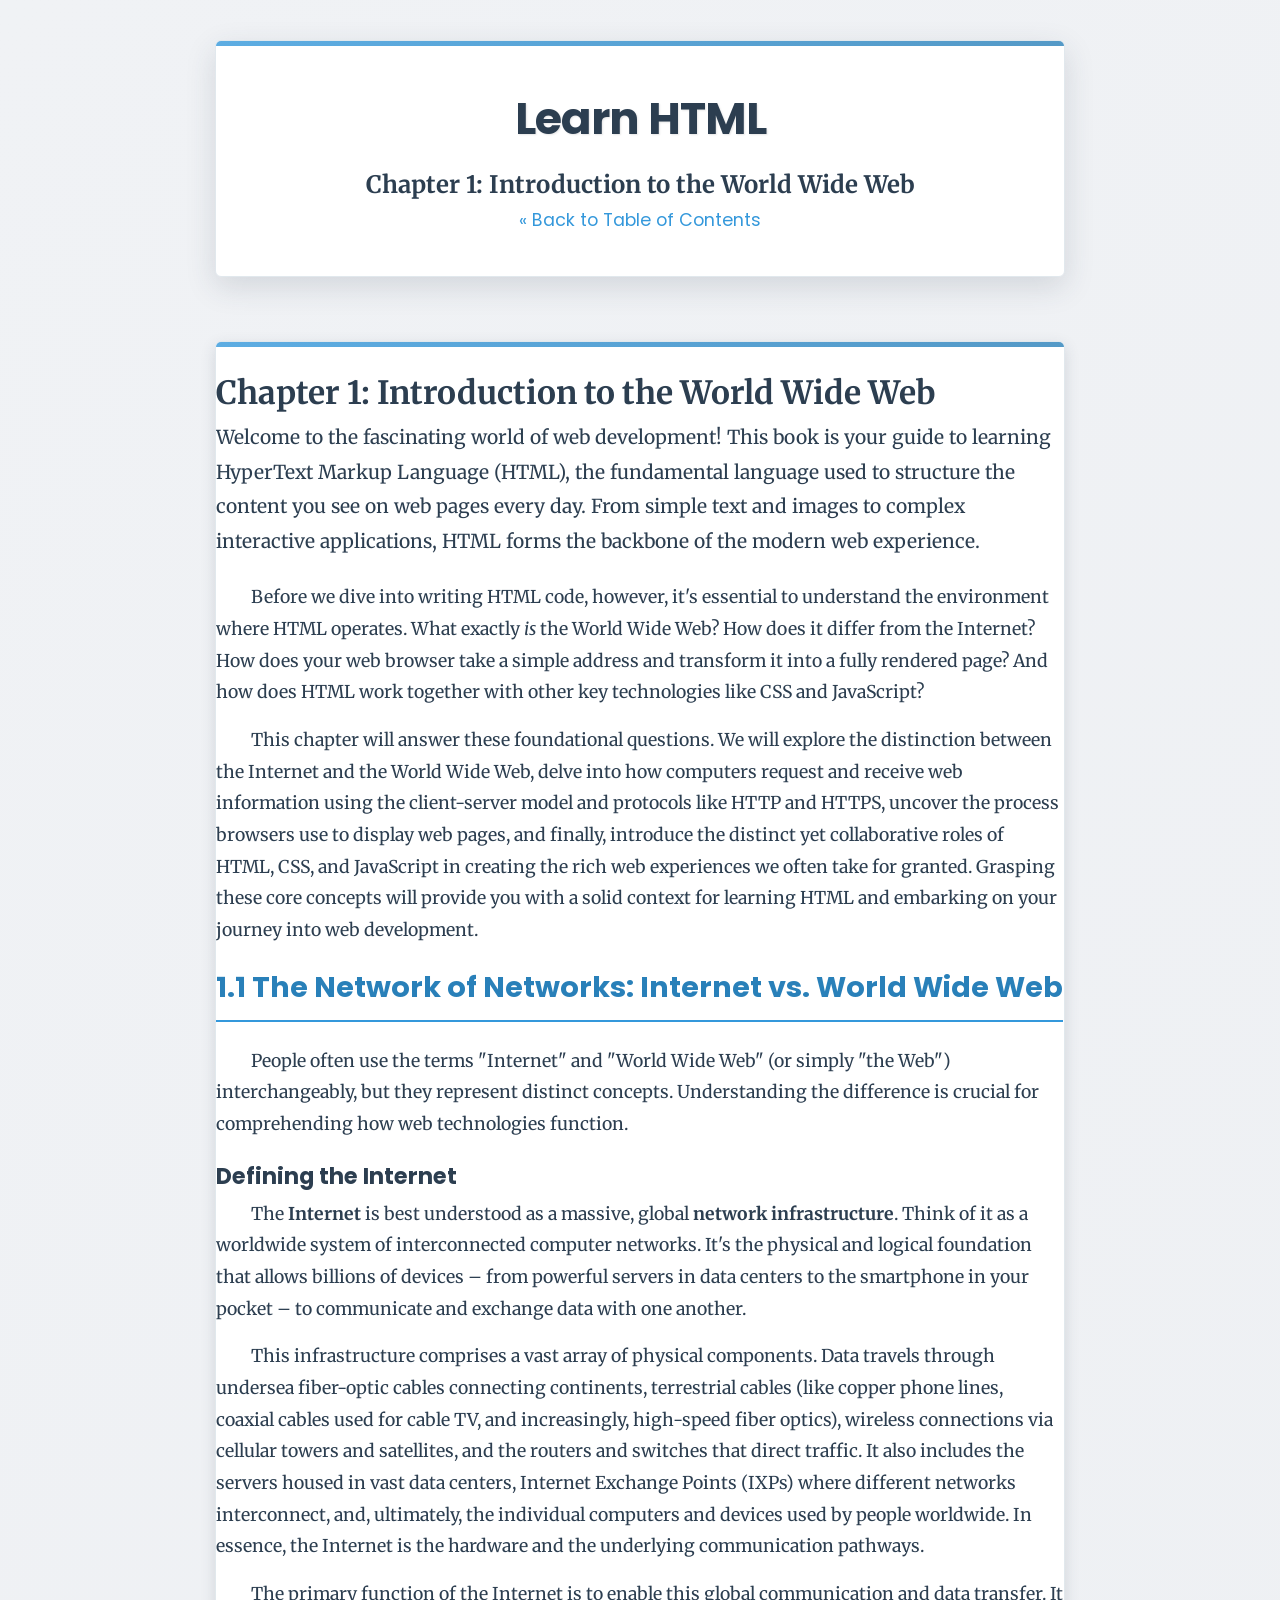
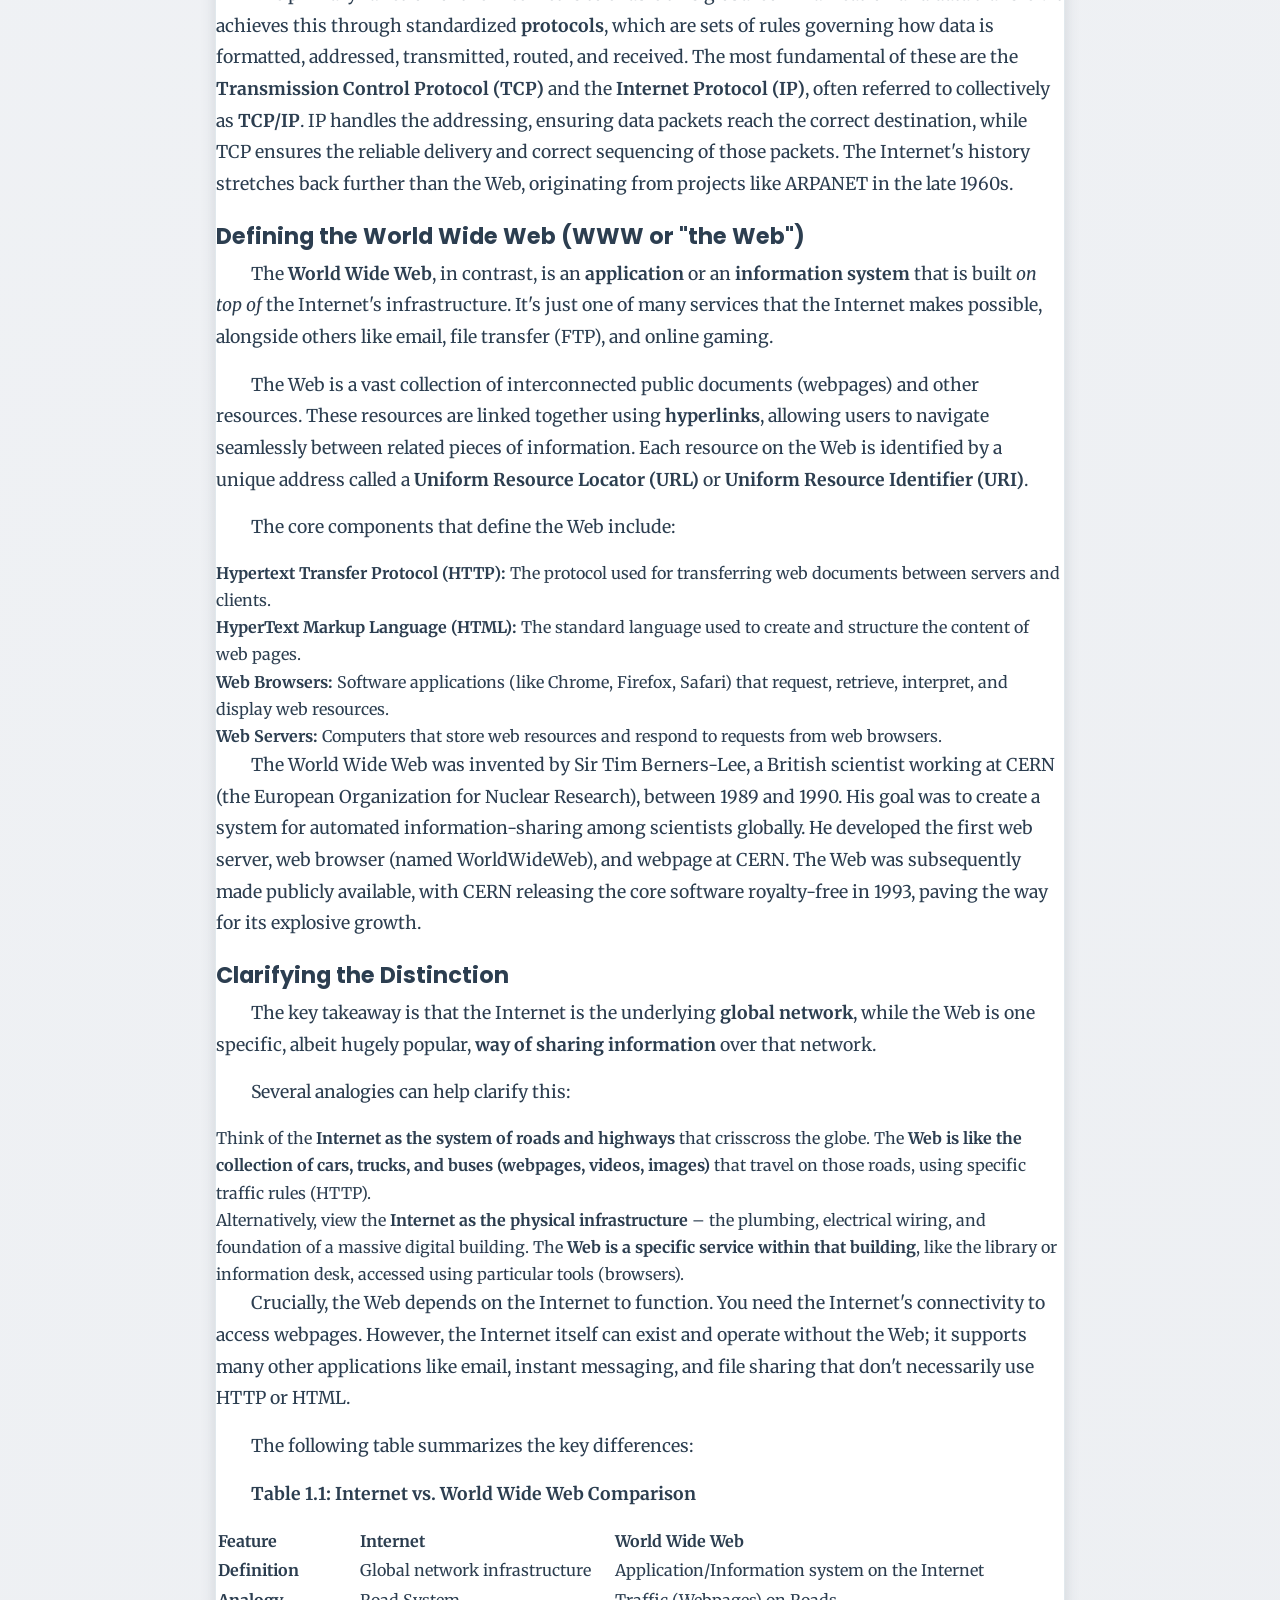
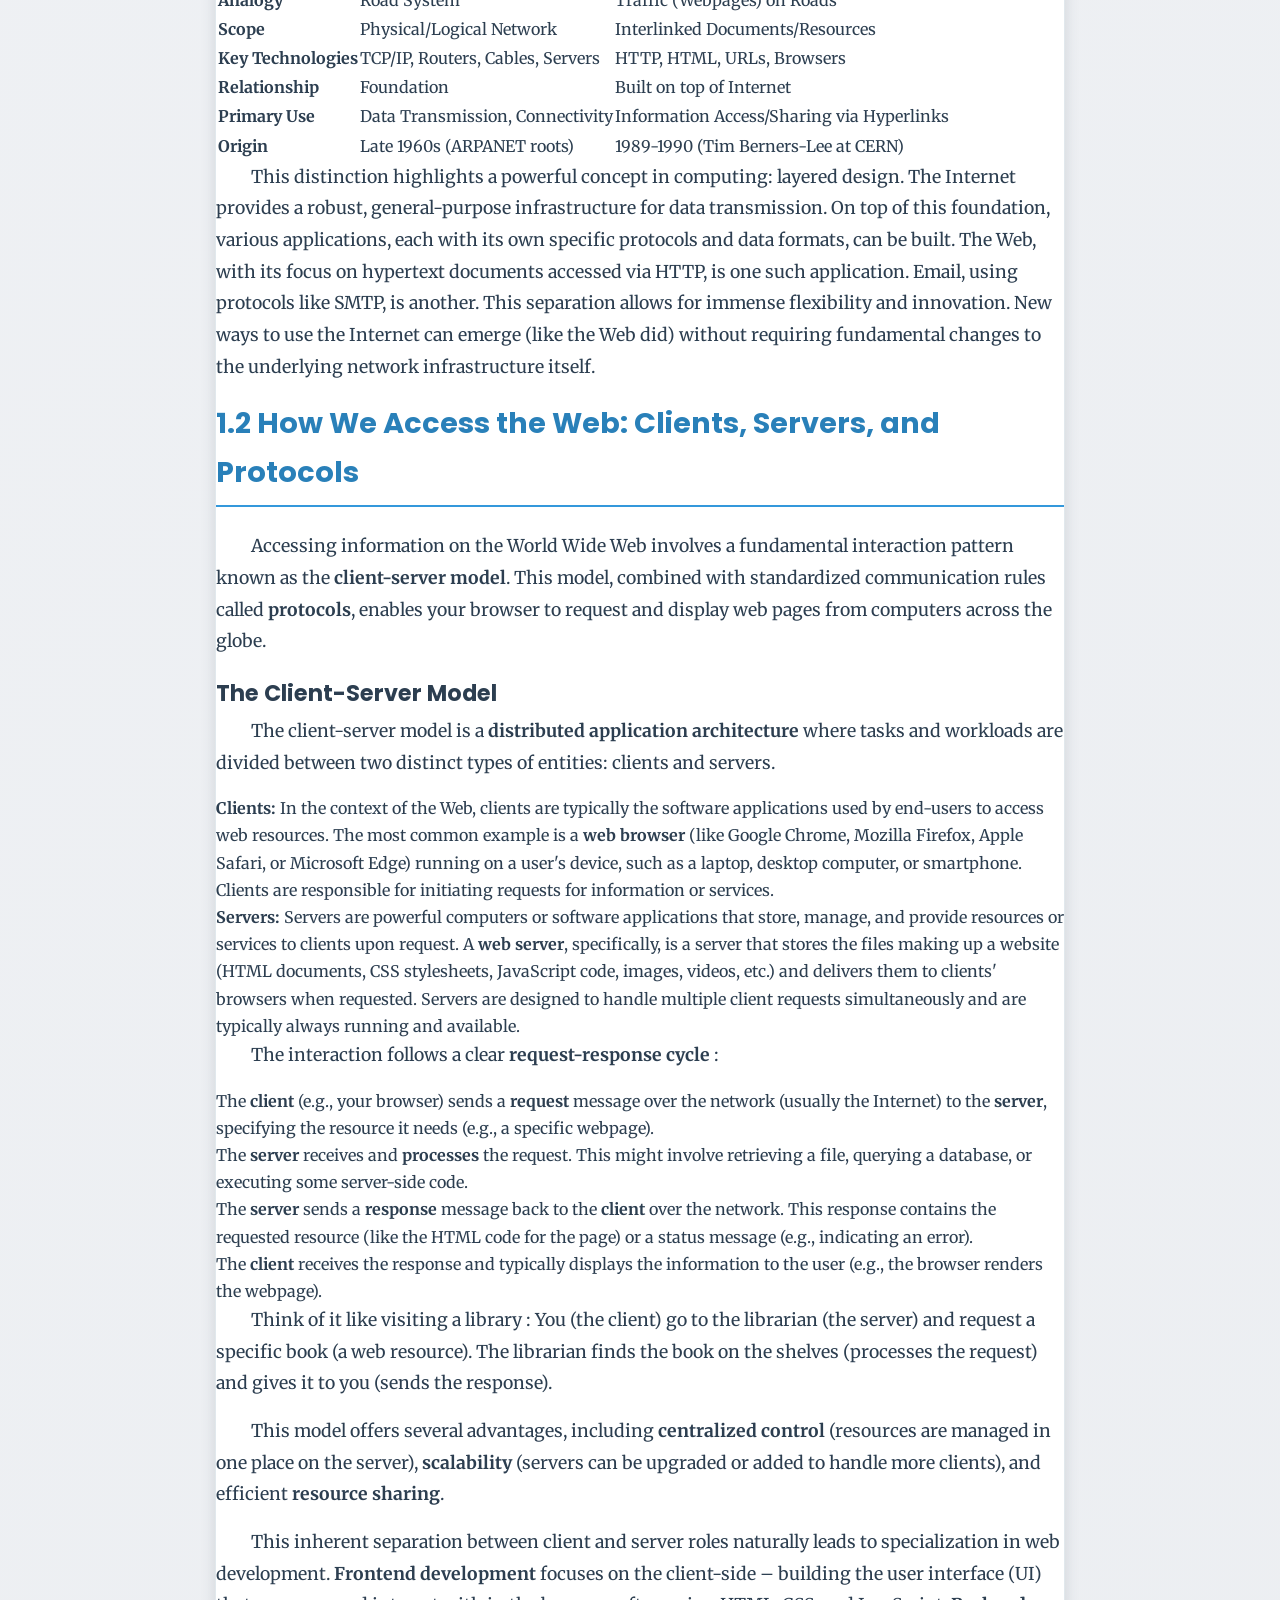
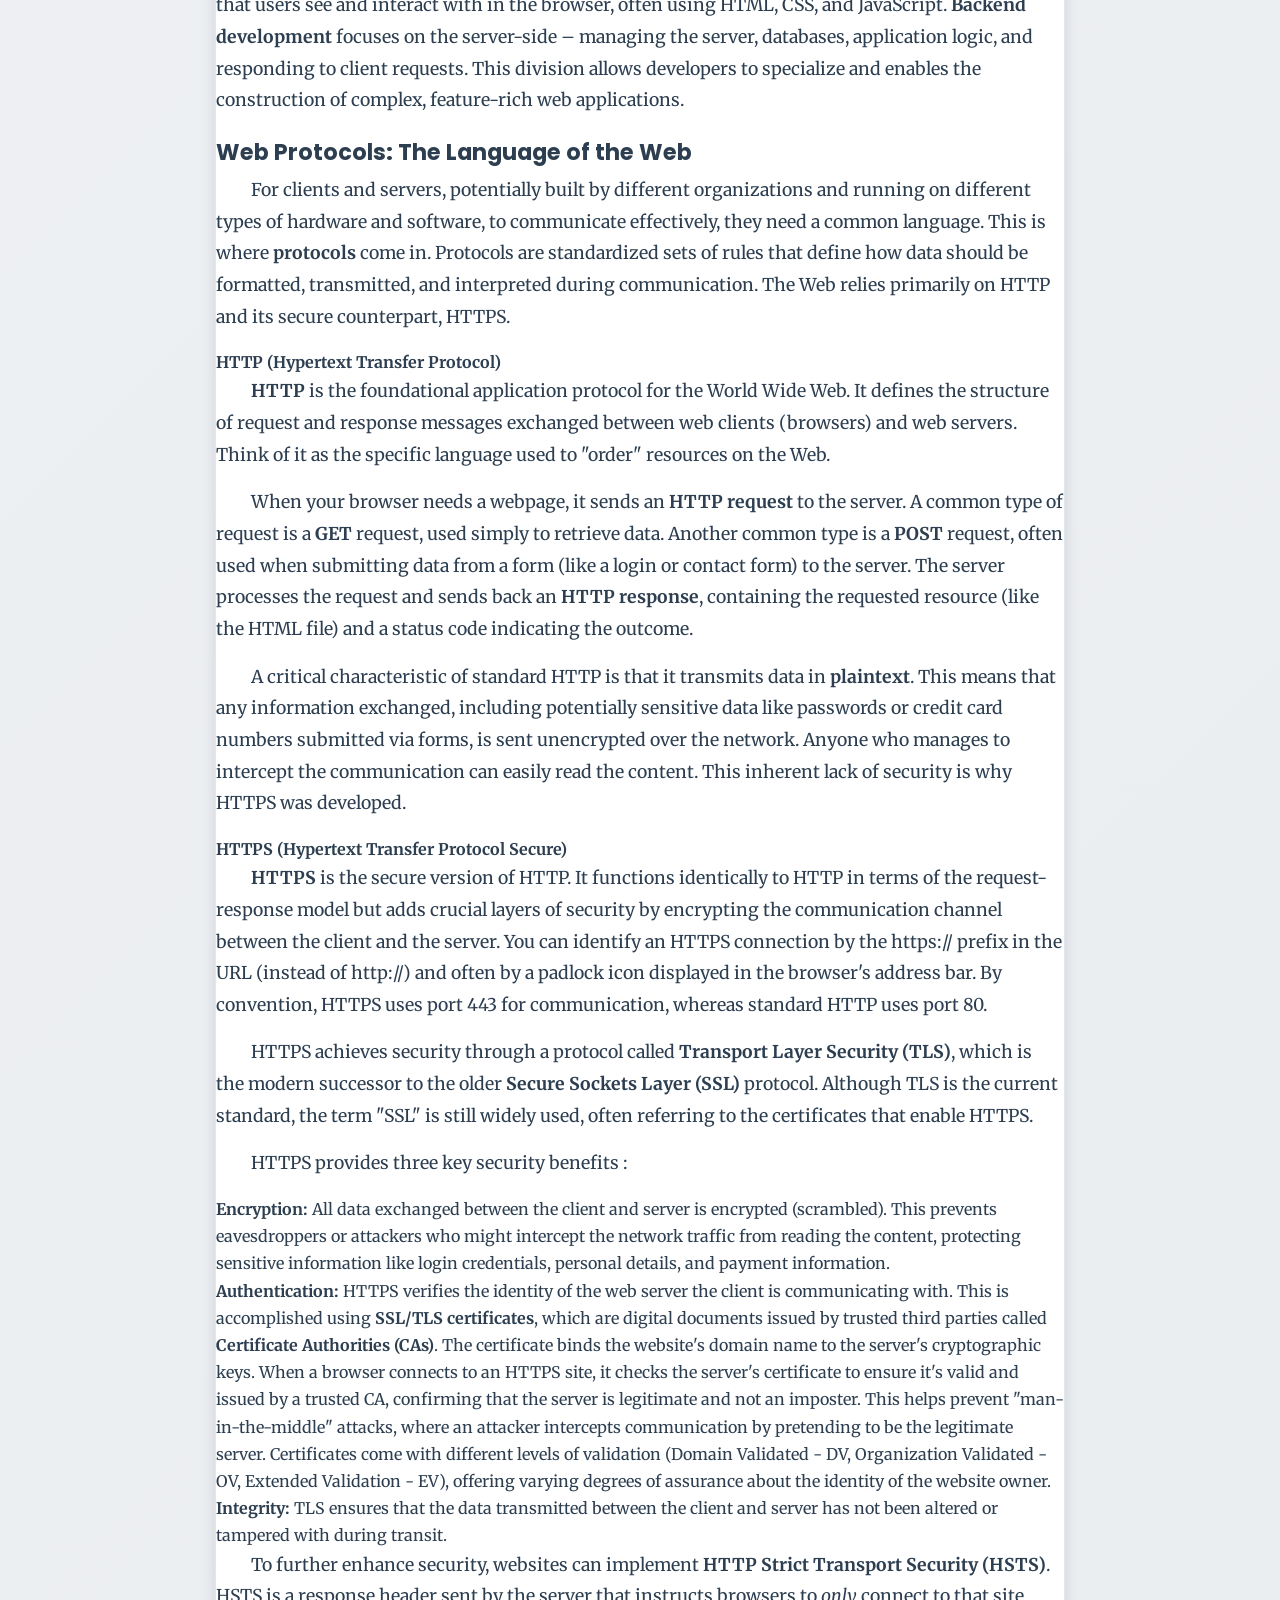
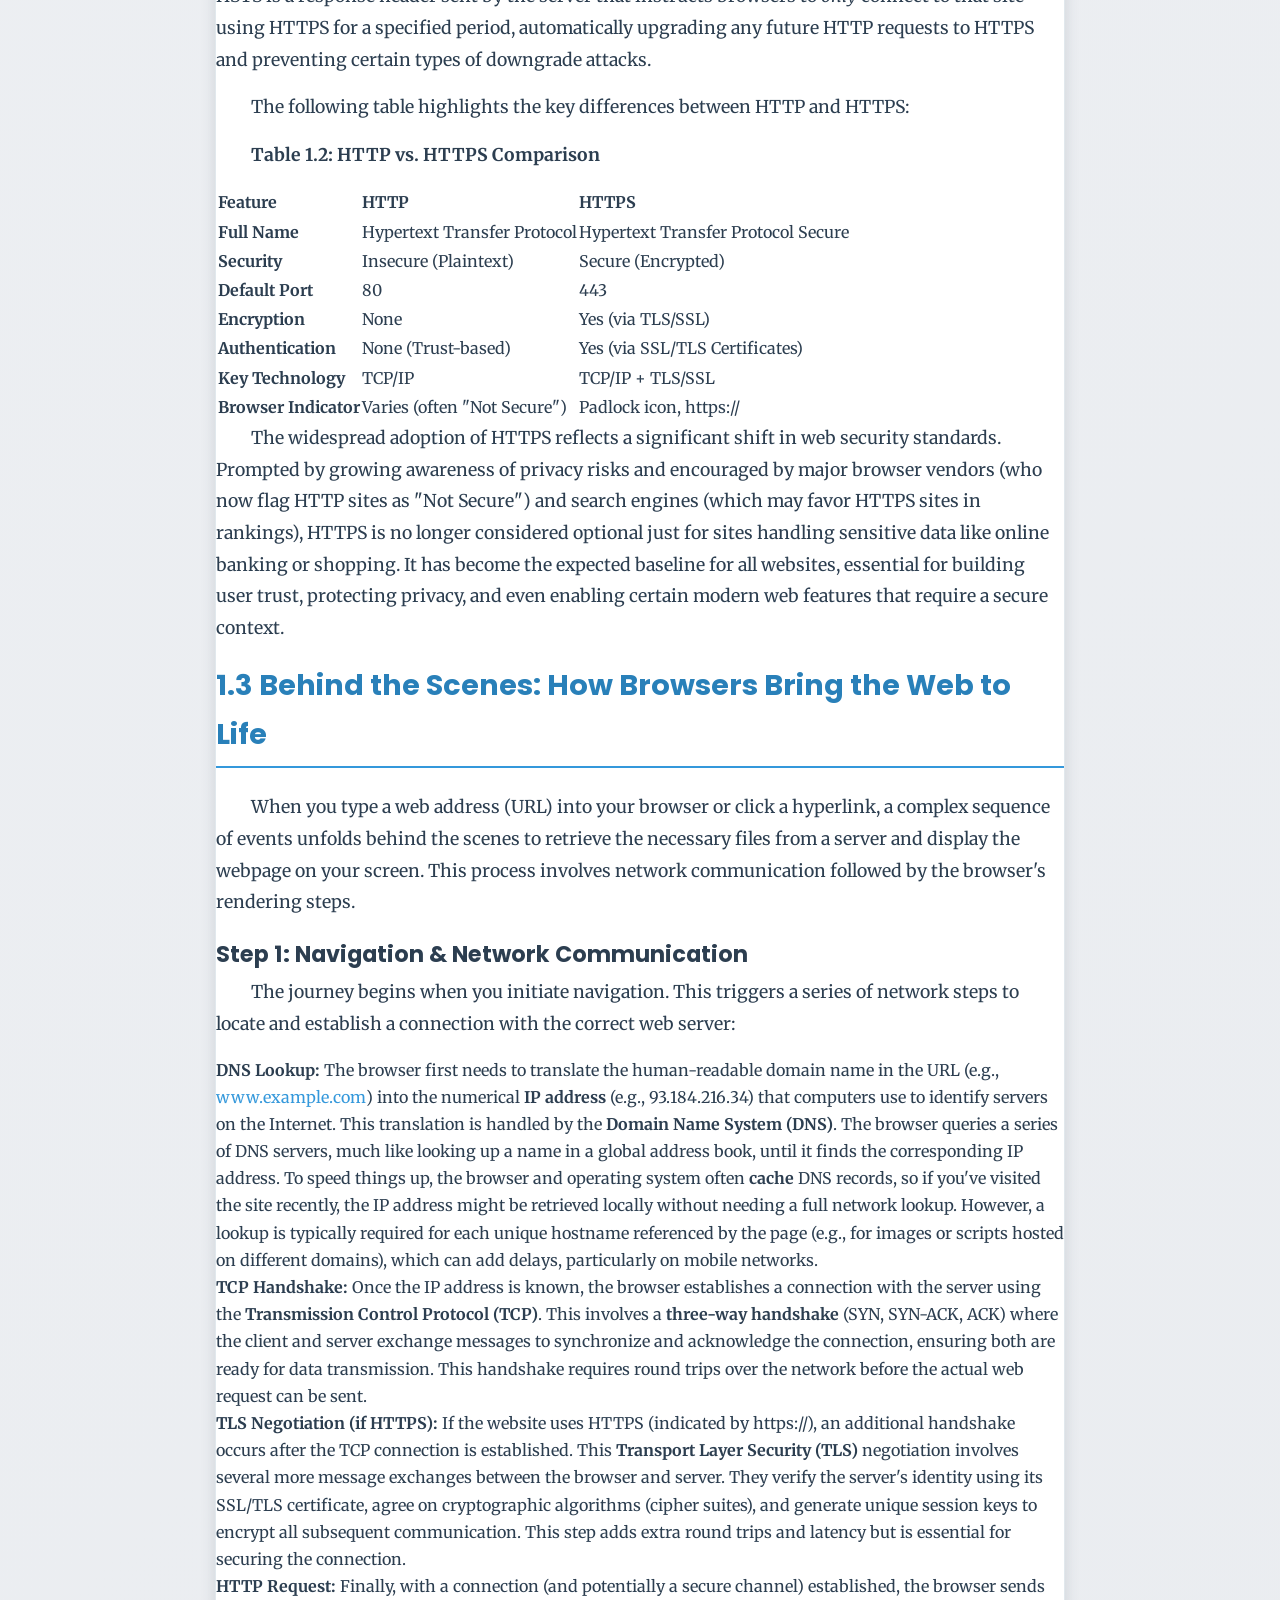
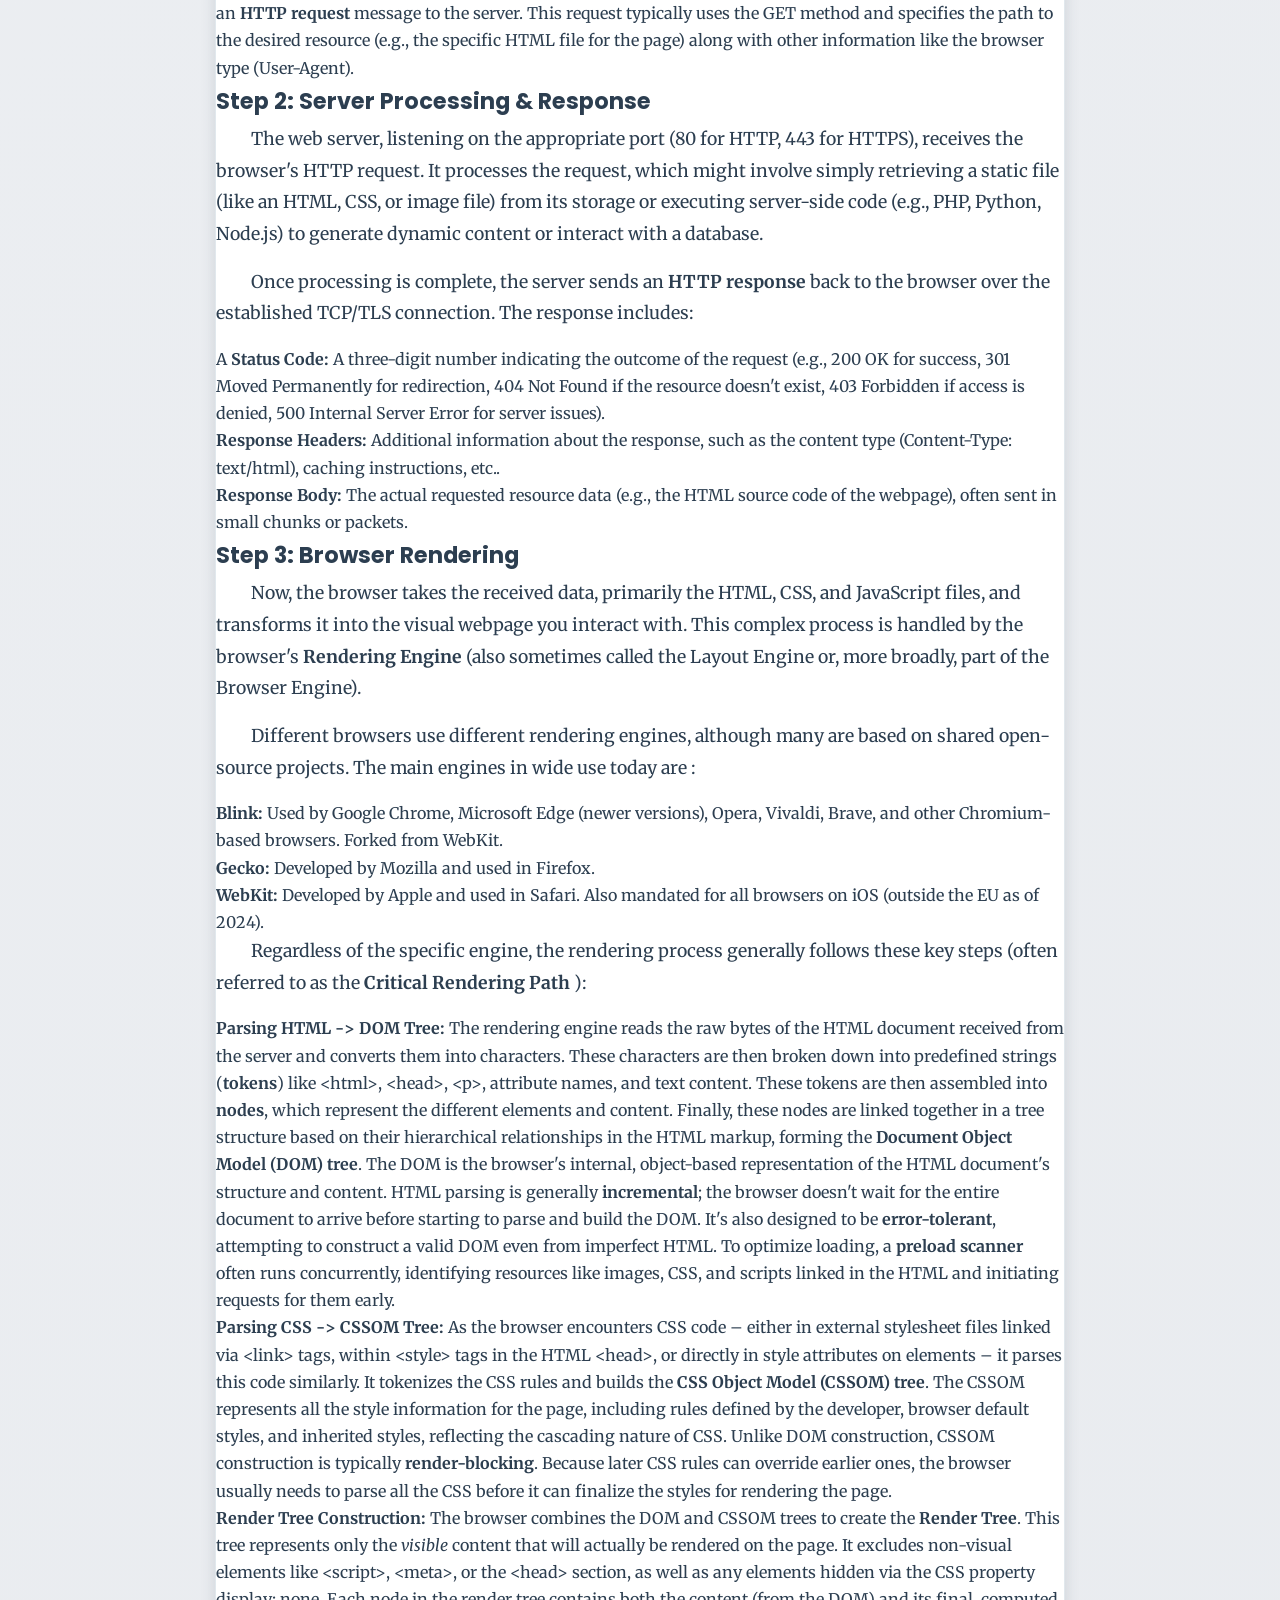
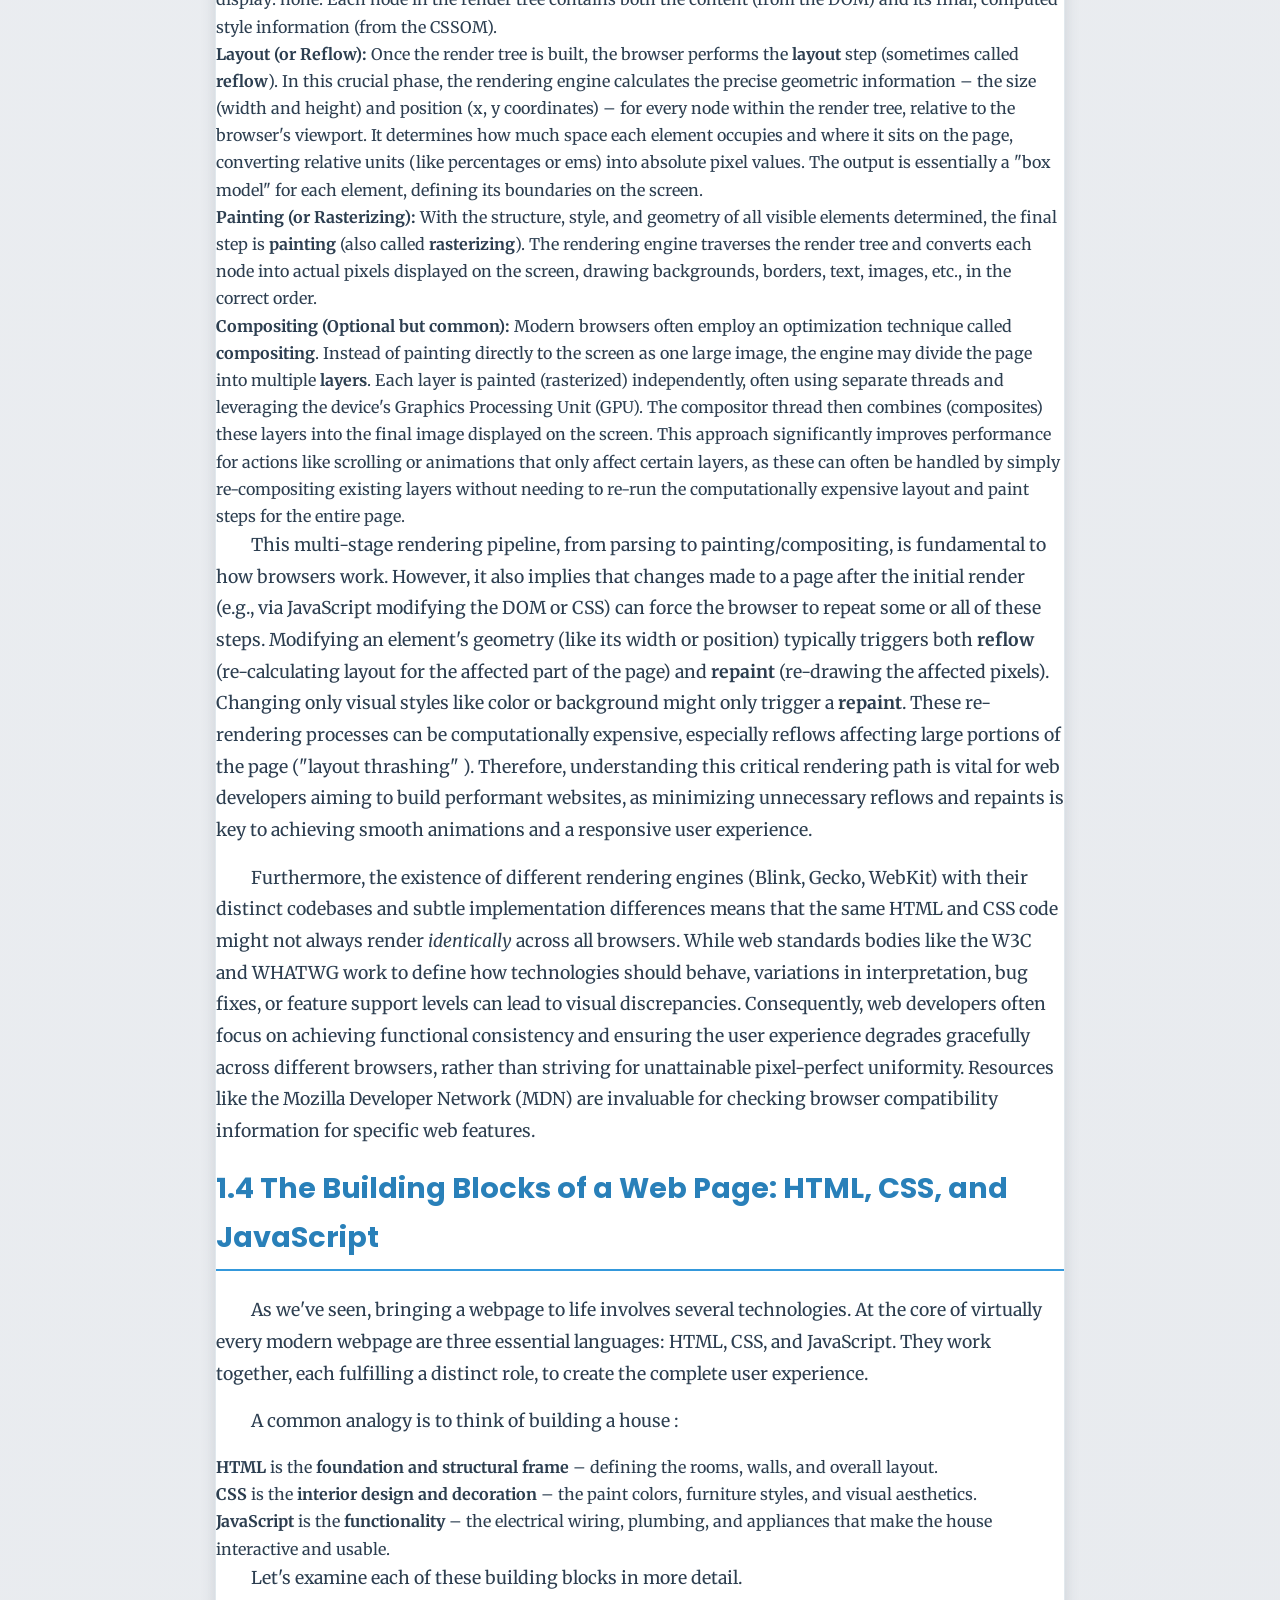
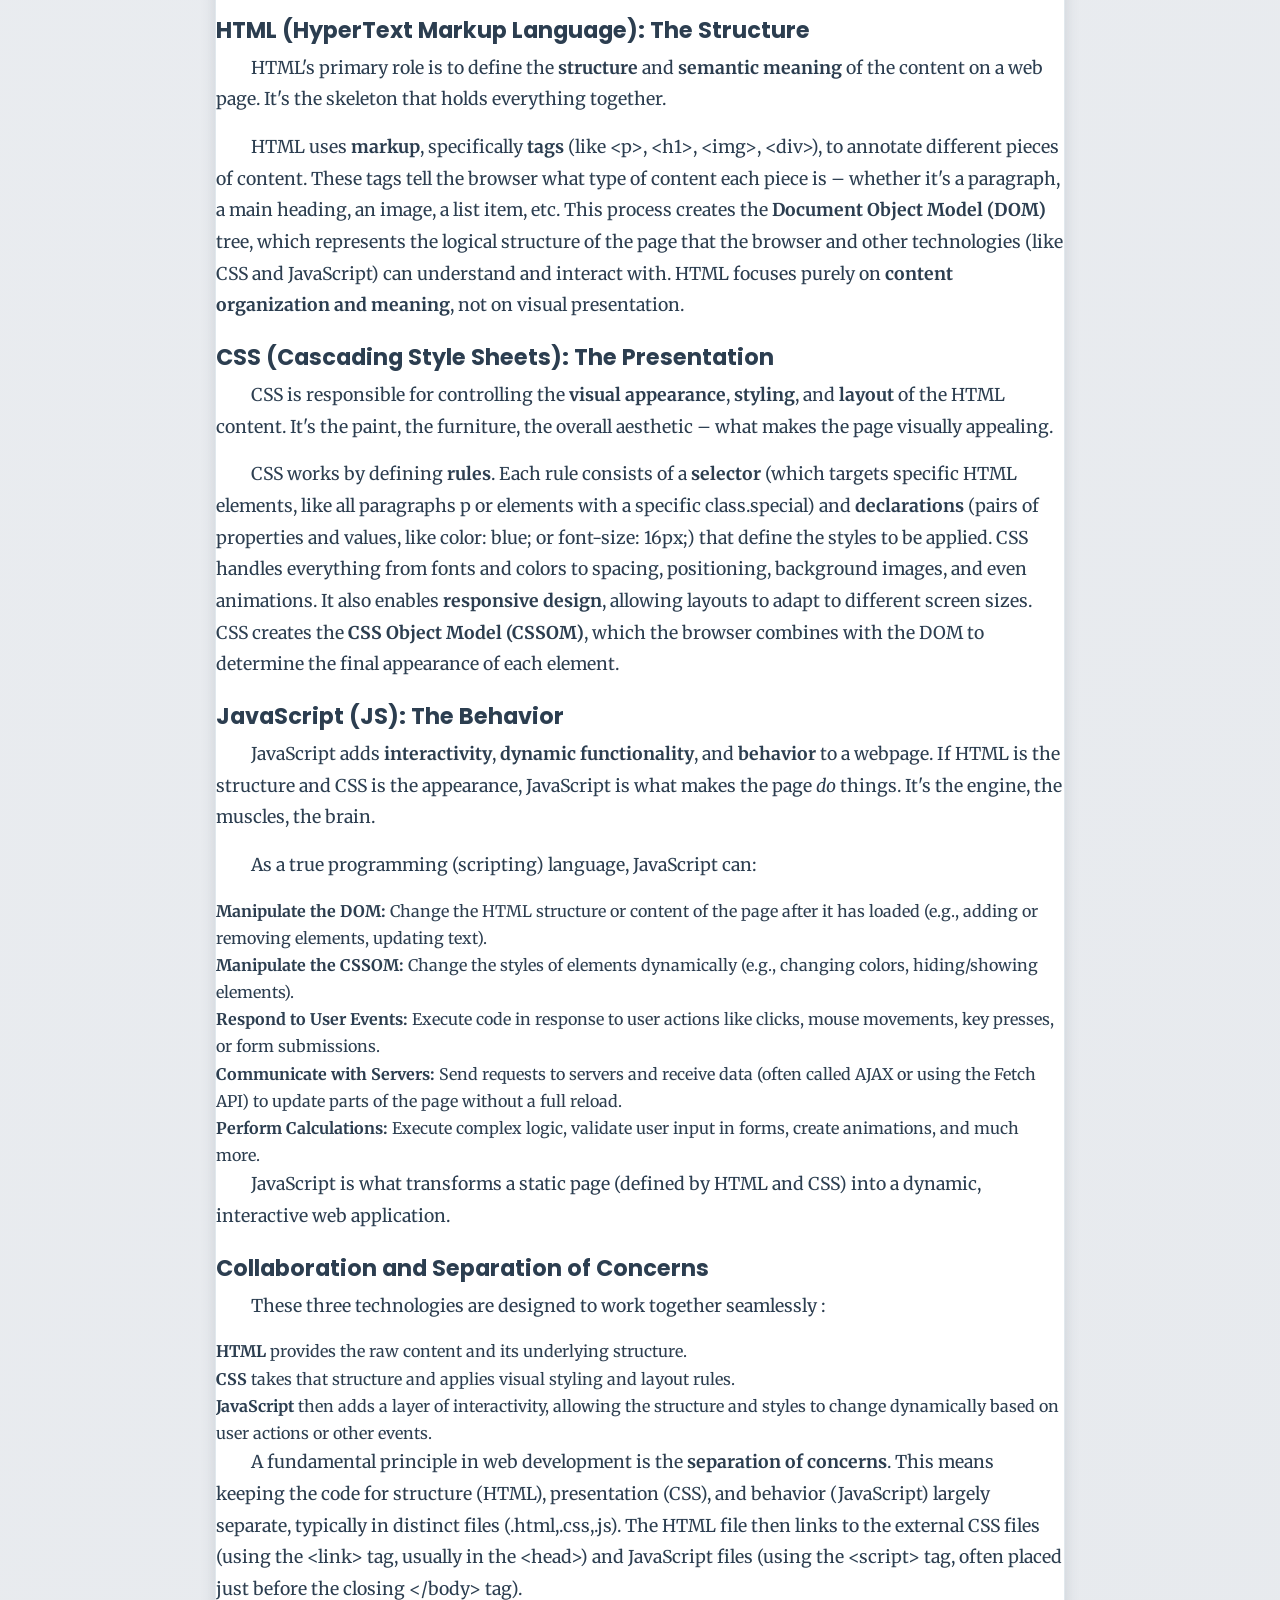
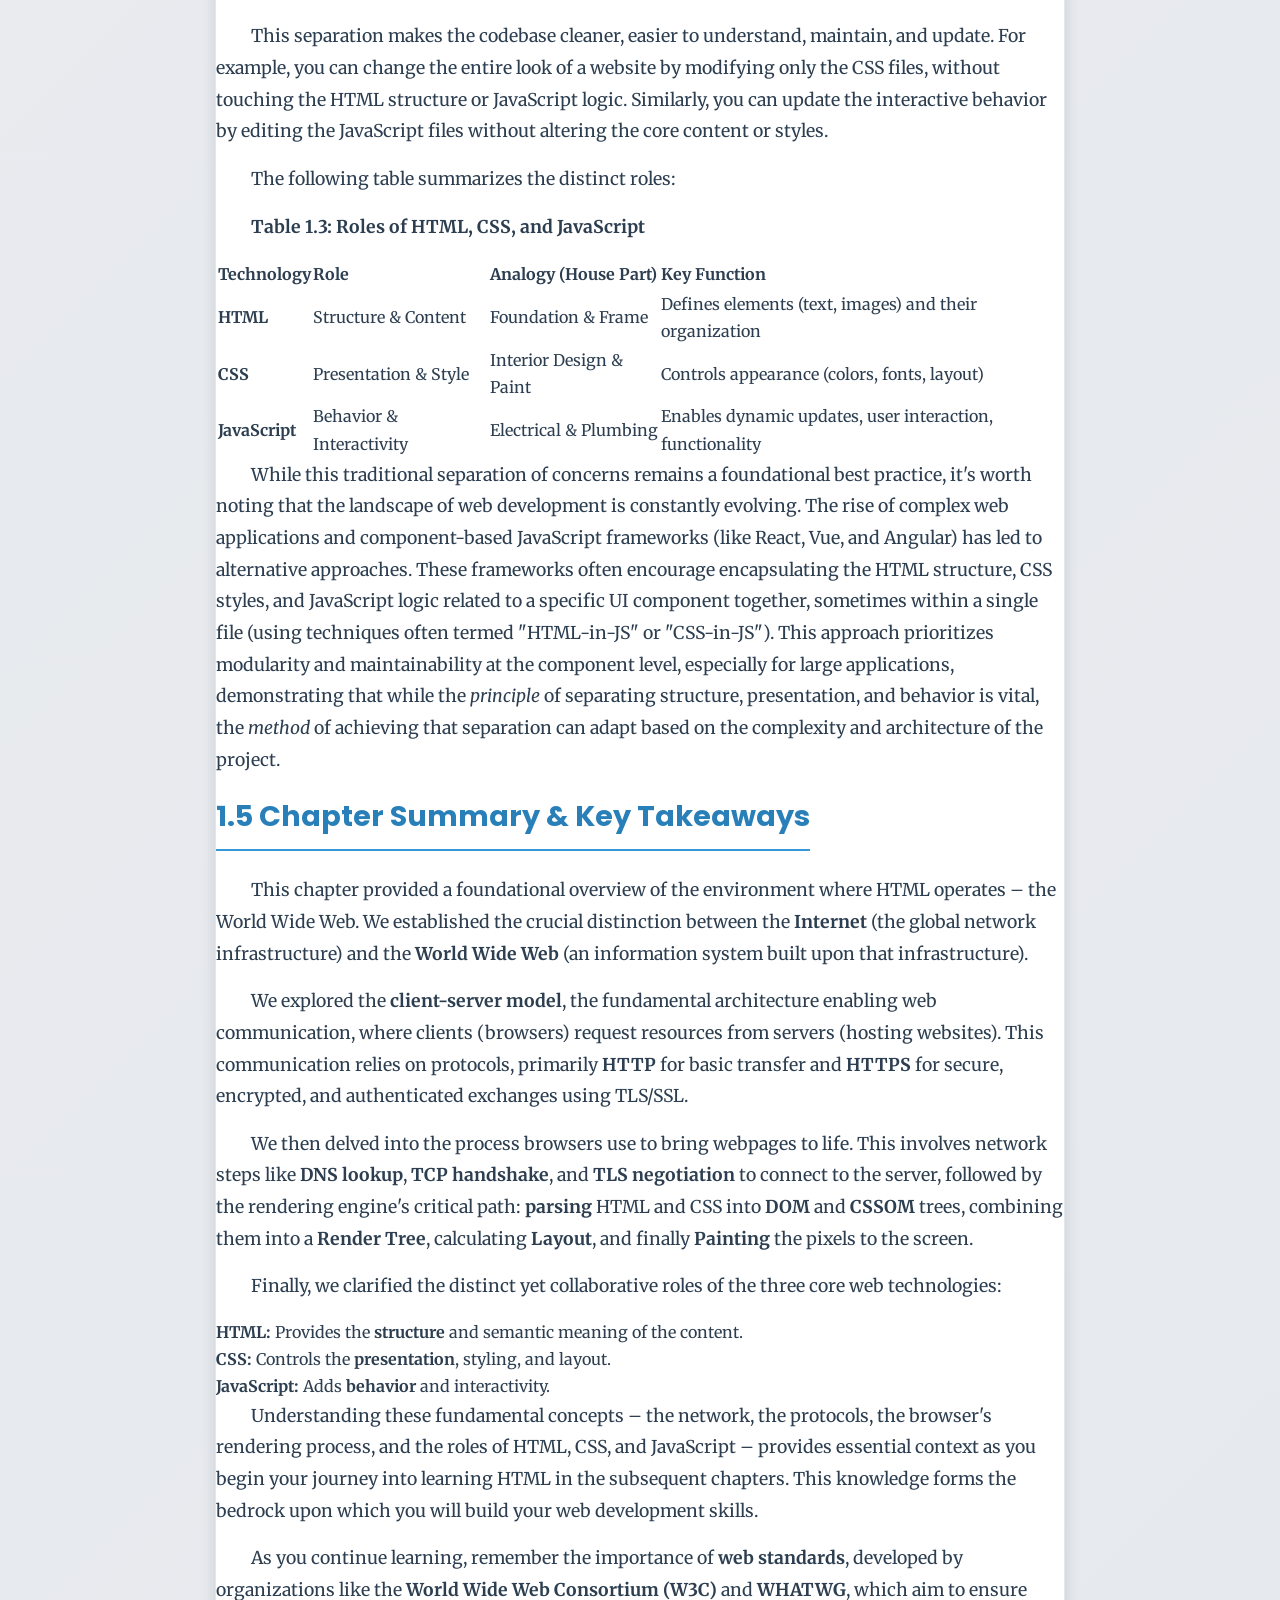
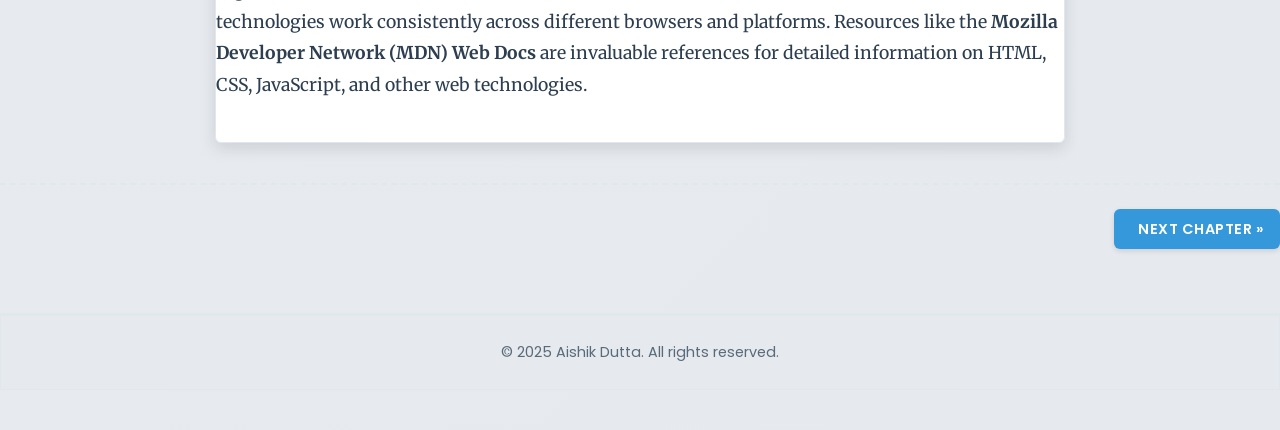
==== commit ca61db64: "Update chapter1.html" ====
--- a/learn-html-chapters/chapter1.html
+++ b/learn-html-chapters/chapter1.html
@@ -296,7 +296,7 @@
     </nav>
 
     <footer>
-        <p>&copy; 2025 Your Name. All rights reserved.</p>
+        <p>&copy; 2025 Aishik Dutta. All rights reserved.</p>
     </footer>
 </body>
-</html>+</html>
